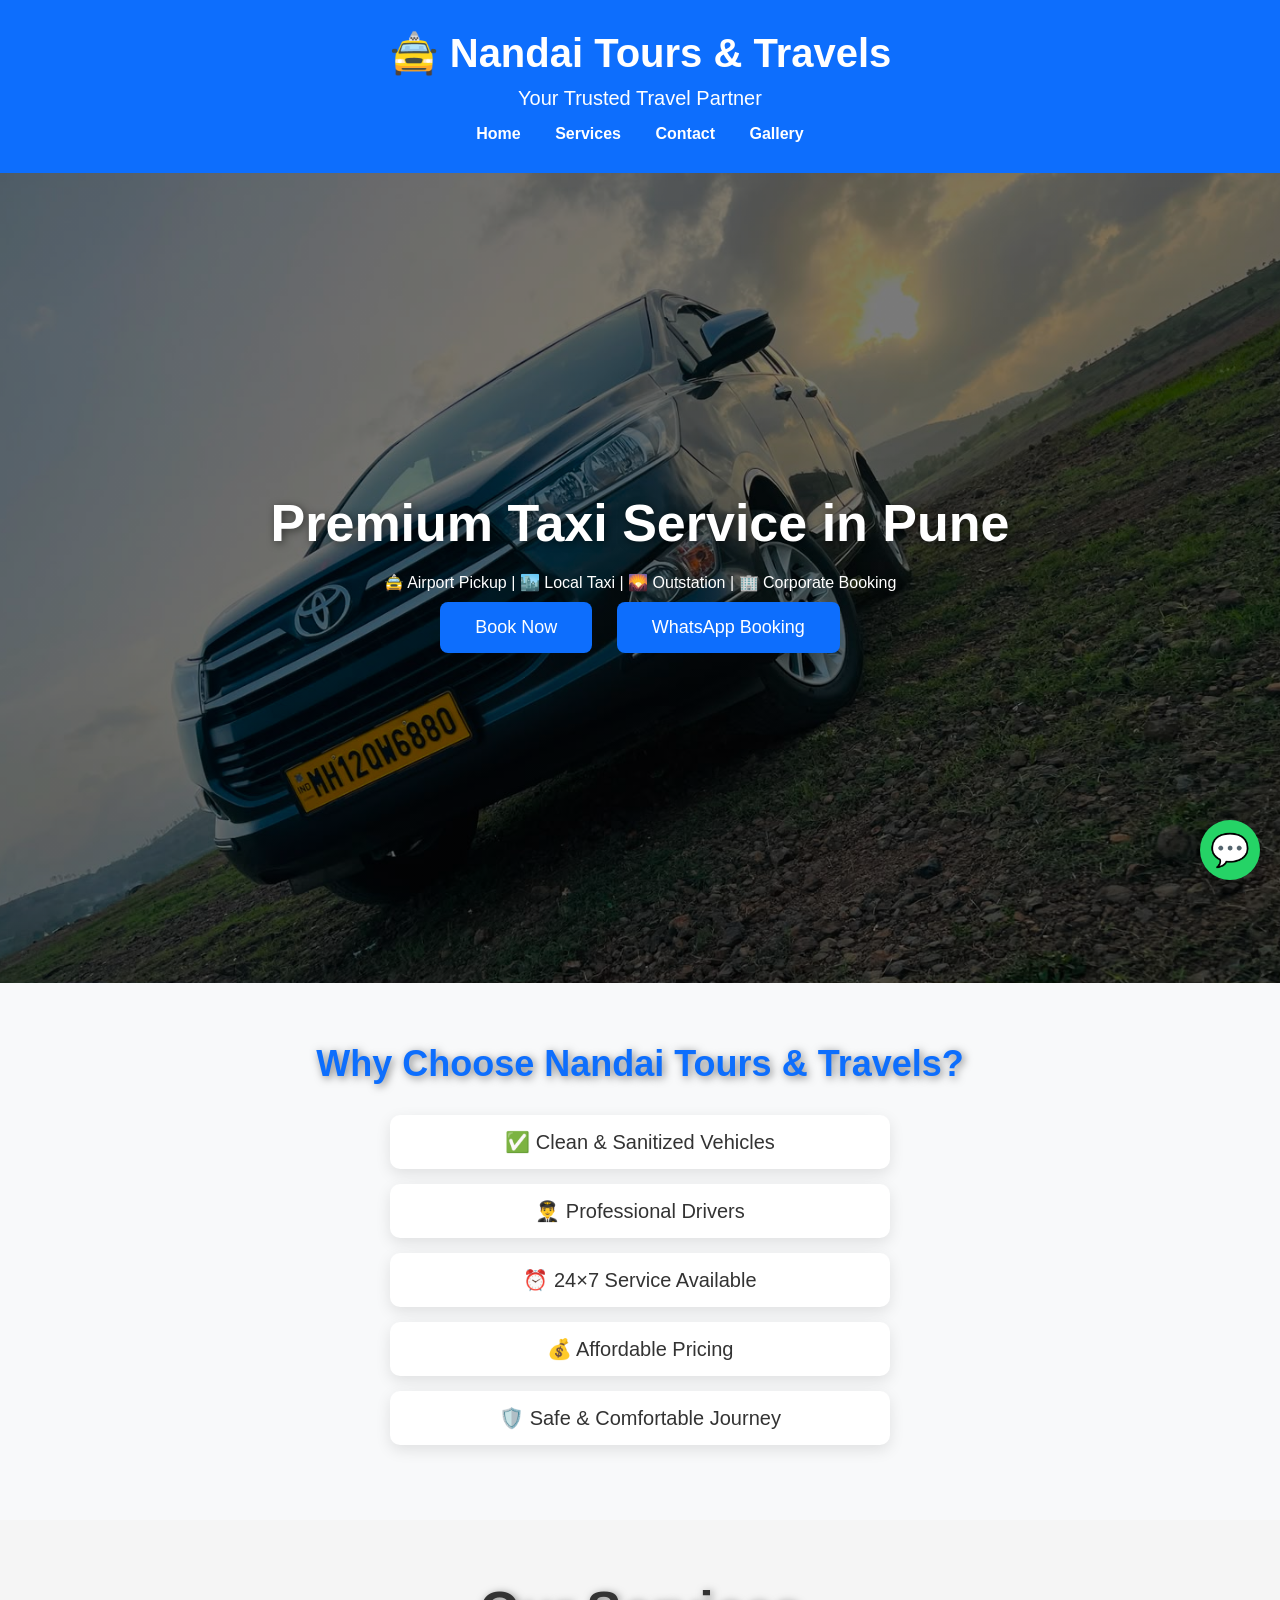
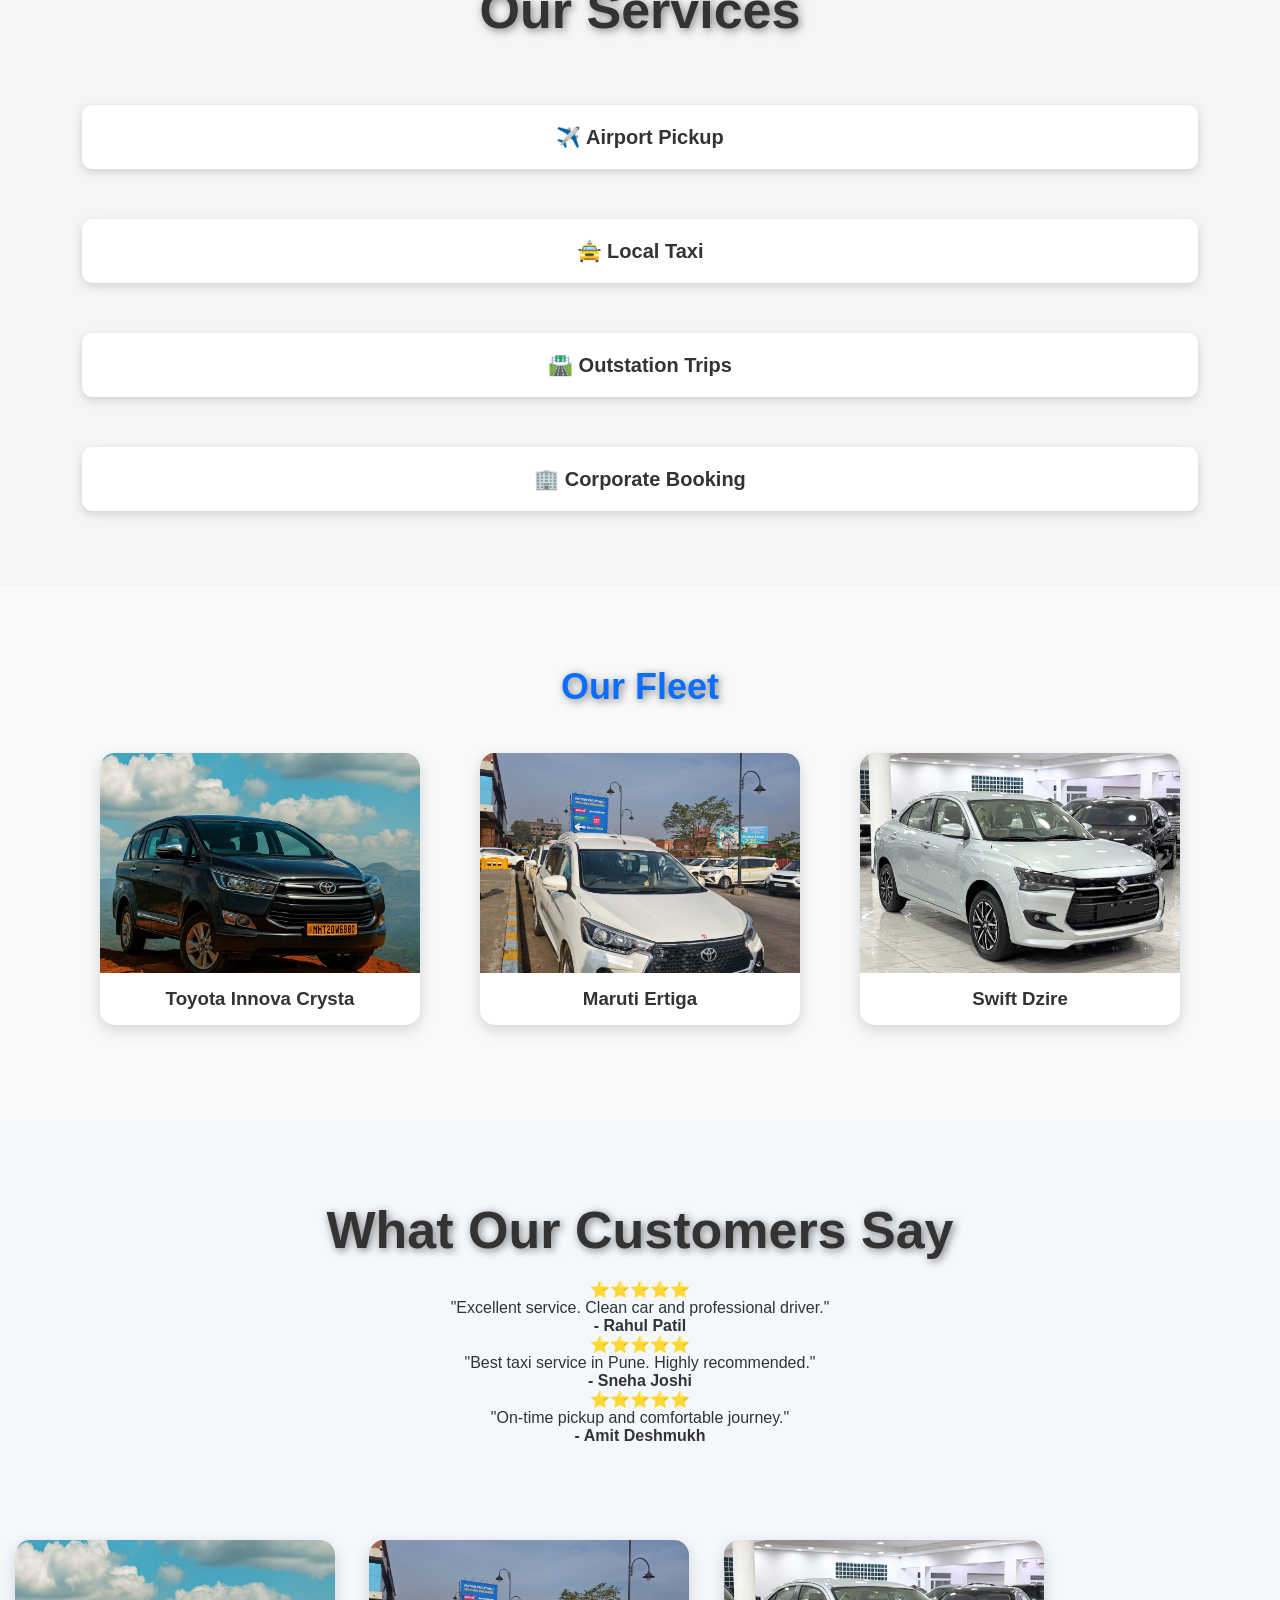
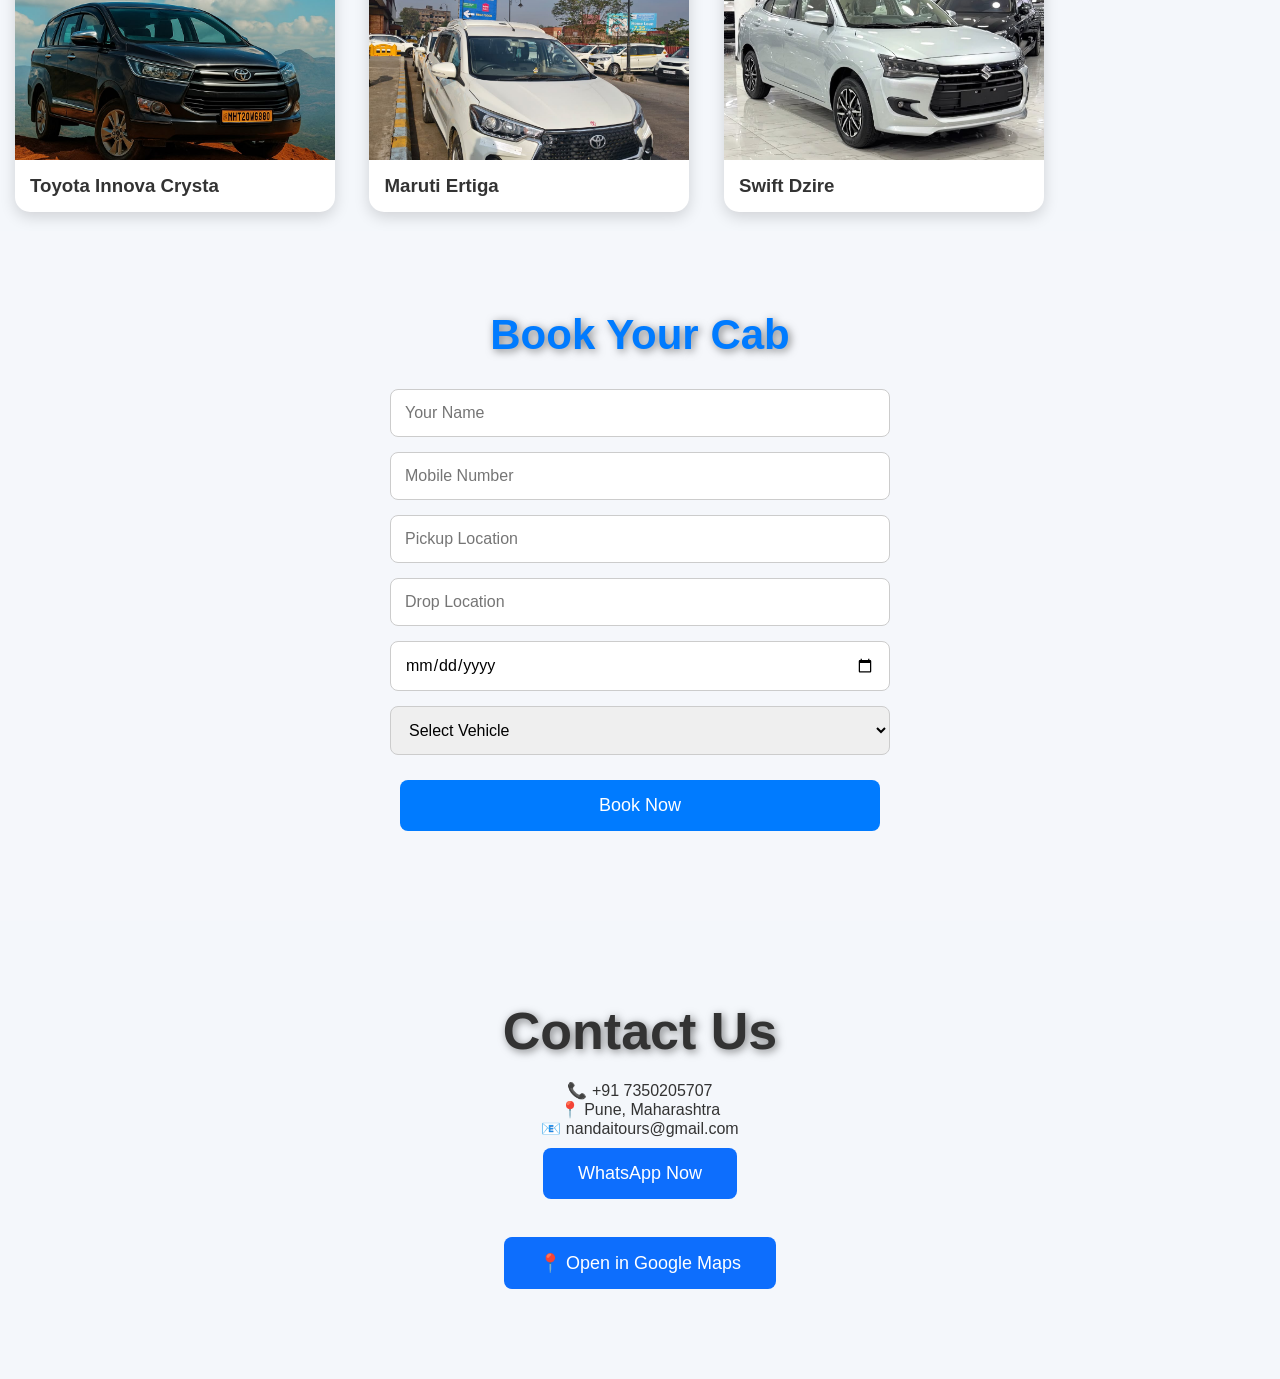
==== index.html @ 289b00e1 "Add files via upload" ====
<!DOCTYPE html>
<html lang="en">
<head>
<meta charset="UTF-8">
<meta name="viewport" content="width=device-width, initial-scale=1.0">

<title>Nandai Tours & Travels</title>

<link rel="stylesheet" href="style.css">
</head>

<body>

<header>
<h1>🚖 Nandai Tours & Travels</h1>
<p>Your Trusted Travel Partner</p>  
<nav>
    <a href="#">Home</a>
    <a href="#services">Services</a>
    <a href="#contact">Contact</a>
    <a href="#gallery">Gallery</a>
</nav>
</header>

<section class="hero">
<h2>Premium Taxi Service in Pune</h2>

<p>
🚖 Airport Pickup | 🏙️ Local Taxi | 🌄 Outstation | 🏢 Corporate Booking
</p>
<div class="hero-buttons">
<button onclick="bookNow()">Book Now</button>
<button onclick="window.open('https://wa.me/917350205707')">
    WhatsApp Booking
</button>
</div>
</section>
<section class="about">
    <h2>Why Choose Nandai Tours & Travels?</h2>

    <p>✅ Clean & Sanitized Vehicles</p>
    <p>👨‍✈️ Professional Drivers</p>
    <p>⏰ 24×7 Service Available</p>
    <p>💰 Affordable Pricing</p>
    <p>🛡️ Safe & Comfortable Journey</p>
</section>

<section id="services"class="services">
    <h2>Our Services</h2>
  
    <div class="card">✈️ Airport Pickup</div>
    <div class="card">🚖 Local Taxi</div>
    <div class="card">🛣️ Outstation Trips</div>
    <div class="card">🏢 Corporate Booking</div>
</section>
   
<section class="vehicles">
    <h2>Our Fleet</h2>
    <div class="vehicle-container">
    <div class="vehicle-card">
        <img src="crysta.jpg" alt="Toyota Innova Crysta">
        <h3>Toyota Innova Crysta</h3>
    </div>

    <div class="vehicle-card">
        <img src="ertiga.jpg" alt="Maruti Ertiga">
        <h3>Maruti Ertiga</h3>
    </div>

    <div class="vehicle-card">
        <img src="dzire.jpg" alt="Swift Dzire">
        <h3>Swift Dzire</h3>
    </div>
    </div>
    </section>
<section class="testimonials">
    <h2>What Our Customers Say</h2>

    <div class="testimonial-container">

        <div class="testimonial-card">
            ⭐⭐⭐⭐⭐
            <p>"Excellent service. Clean car and professional driver."</p>
            <h4>- Rahul Patil</h4>
        </div>

        <div class="testimonial-card">
            ⭐⭐⭐⭐⭐
            <p>"Best taxi service in Pune. Highly recommended."</p>
            <h4>- Sneha Joshi</h4>
        </div>

        <div class="testimonial-card">
            ⭐⭐⭐⭐⭐
            <p>"On-time pickup and comfortable journey."</p>
            <h4>- Amit Deshmukh</h4>
        </div>

    </div>
</section>
    <div class="vehicle-card">
        <img src="crysta.jpg" alt="Toyota Innova Crysta">
        <h3>Toyota Innova Crysta</h3>
    </div>

    <div class="vehicle-card">
        <img src="ertiga.jpg" alt="Maruti Ertiga">
        <h3>Maruti Ertiga</h3>
    </div>

    <div class="vehicle-card">
        <img src="dzire.jpg" alt="Swift Dzire">
        <h3>Swift Dzire</h3>
    </div>
</section>
 
</section>
<section class="booking">
    <h2>Book Your Cab</h2>

    <form id="bookingForm">
        <input type="text" id="name" placeholder="Your Name" required>

        <input type="tel" id="mobile" placeholder="Mobile Number" required>

        <input type="text" id="pickup" placeholder="Pickup Location" required>

        <input type="text" id="drop" placeholder="Drop Location" required>

        <input type="date" id="date" required>

        <select id="vehicle" required>
            <option>Select Vehicle</option>
            <option>Innova Crysta</option>
            <option>Maruti Ertiga</option>
            <option>Swift Dzire</option>
        </select>

        <button type="button"onclick="sendBooking()">Book Now</button>
    </form>
</section>
<section id="contact" class="contact">
 
<h2>Contact Us</h2>

<p>📞 +91 7350205707</p>
<p>📍 Pune, Maharashtra</p>
<p>📧 nandaitours@gmail.com</p>

<button onclick="window.open('https://wa.me/917350205707')">
    WhatsApp Now
</button>
<br><br>

<button onclick="window.open('https://www.google.com/maps/search/?api=1&query=Flat+No+605+Sadguru+Krupa+Society+Jadhav+Nagar+Katraj+Pune+411046')">
    📍 Open in Google Maps
</button>
</section>
<script src="script.js"></script>
<a href="https://wa.me/917350205707" class="whatsapp-float" target="_blank">
    💬
</a>
<script src="script.js"></script>
</body>
</html>
---- style.css ----
*{
    margin:0;
    padding:0;
    box-sizing:border-box;
    font-family:Arial, sans-serif;
}

body{
    background:#f4f7fb;
    color:#333;
}

header{
    background:#0d6efd;
    color:white;
    text-align:center;
    padding:30px;
    position: sticky;
    top: 0;
    z-index: 1000;
}

header h1{
    font-size:40px;
}

header p{
    margin-top:10px;
    font-size:20px;
}

section{
    text-align:center;
    padding:80px 20px;
}
.hero{
    background: linear-gradient(rgba(0,0,0,0.5), rgba(0,0,0,0.5)), url("hero.jpg");
    background-size: cover;
    background-position: center;
    color: white;
    padding: 140px 20px;
    min-height: 90vh;
    display: flex;
    flex-direction: column;
    justify-content: center;
}
section h2{
    font-size:52px;
    font-weight:700;
    margin-bottom:20px;
    text-shadow:2px 2px 8px rgba(0,0,0,.5);
}
}

section p{
font-size:24px;
line-height:1.8;
text-shadow:1px 1px 6px rgba(0,0,0,.5);
}

button{
    background:#0d6efd;
    color:white;
    border:none;
    padding:15px 35px;
    border-radius:8px;
    font-size:18px;
    cursor:pointer;

    transition: 0.3s;
    margin: 10px;
    display: inline-block;
    width: auto;
}

button:hover{
    background:#084db5;
    transform: translateY(-3px);
    box-shadow: 0 8px 20px rgba(0,0,0,0.3);
}
.services {
    background: #f5f5f5;
    padding: 60px 20px;
}

.services h2 {
    margin-bottom: 30px;
}

.card {
    background: white;
    width: 250px;
    margin: 15px auto;
    padding: 20px;
    border-radius: 10px;
    box-shadow: 0 3px 10px rgba(0,0,0,0.15);
    font-size: 20px;
    font-weight: bold;
    transition: 0.3s;
}

.card:hover {
    transform: scale(1.05);
}.services{
    display: flex;
    flex-wrap: wrap;
    justify-content: center;
    gap: 20px;
}

.card{
    width: 220px;
}
nav{
    margin-top:15px;
}

nav a{
    color:white;
    text-decoration:none;
    margin:0 15px;
    font-weight:bold;
    transition:0.3s;
}

nav a:hover{
    color:yellow;
}
.about{
    background:#f8f9fa;
    padding:60px 20px;
    text-align:center;
}

.about h2{
    font-size:36px;
    color:#0d6efd;
    margin-bottom:30px;
}

.about p{
    background:white;
    max-width:500px;
    margin:15px auto;
    padding:15px;
    border-radius:10px;
    box-shadow:0 5px 15px rgba(0,0,0,0.1);
    font-size:20px;
    transition:0.3s;
}

.about p:hover{
    transform:translateY(-5px);
    background:#0d6efd;
    color:white;
}
.vehicles{
    background:#f8f9fa;
    padding:60px 20px;
    text-align:center;
}

.vehicles h2{
    color:#0d6efd;
    font-size:36px;
    margin-bottom:30px;
}

.vehicles .card{
    background:white;
    max-width:350px;
    margin:15px auto;
    padding:18px;
    border-radius:12px;
    box-shadow:0 5px 15px rgba(0,0,0,.1);
    font-size:20px;
    transition:.3s;
}

.vehicles .card:hover{
    transform:translateY(-5px);
}
.vehicles{
    padding:60px 20px;
    background:#f8f9fa;
    text-align:center;
}

.vehicle-card{
    display:inline-block;
    width:300px;
    margin:15px;
    background:#fff;
    border-radius:12px;
    overflow:hidden;
    box-shadow:0 5px 15px rgba(0,0,0,.15);
}

.vehicle-card img{
    width:100%;
    height:200px;
    object-fit:cover;
}

.vehicle-card h3{
    padding:15px;
}
.gallery{
    padding:60px 20px;
    background:#f8f9fa;
    text-align:center;
}

.gallery h2{
    color:#0d6efd;
    font-size:36px;
    margin-bottom:30px;
}

.gallery-grid{
    display:flex;
    justify-content:center;
    gap:25px;
    flex-wrap:wrap;
}

.gallery-card{
    width:320px;
    background:#fff;
    border-radius:12px;
    overflow:hidden;
    box-shadow:0 5px 15px rgba(0,0,0,.15);
    transition:.3s;
}

.gallery-card:hover{
    transform:translateY(-5px);
}

.gallery-card img{
    width:100%;
    height:220px;
    object-fit:cover;
}

.gallery-card h3{
    padding:15px;
    font-size:22px;
}
@media (max-width:768px){
.hero{
    padding:80px 15px;
}

.hero h2{
    font-size:30px;
    line-height:40px;
}

.hero p{
    font-size:18px;
    line-height:30px;
}
header h1{
    font-size:28px;
}

nav a{
    display:block;
    margin:10px 0;
}

.hero h2{
    font-size:60px;
}

.hero button{
    display:block;
    width:220px;
    margin:10px auto;

    background:#007bff;
    color:white;
    border:none;
    padding:15px 35px;
    border-radius:10px;
    font-size:18px;
    cursor:pointer;
    transition:0.3s;
}

.hero button:hover{
    background:#0056d2;
    transform:translateY(-3px);
}
}

.services{
    display:flex;
    flex-direction:column;
    align-items:center;
}

.card,
.vehicle-card,
.gallery-card{
    width:90%;
    margin:15px auto;
}

.vehicle-card img,
.gallery-card img{
    width:100%;
    height:250px;
    object-fit: cover;
    background: #fff;
}
.vehicle-card{
    max-width:400px;
    margin:20px auto;
    background:#fff;
    border-radius:10px;
    overflow:hidden;
    box-shadow:0 5px 15px rgba(0,0,0,0.15);
}
.gallery-card{
    max-width:400px;
    margin:20px auto;
    background:#fff;
    border-radius:10px;
    overflow:hidden;
    box-shadow:0 5px 15px rgba(0,0,0,0.15);
}

.gallery-grid{
    display:flex;
    justify-content:center;
    gap:25px;
    flex-wrap:wrap;
}

























.vehicles{
    padding:70px 20px;
    background:#f8f9fa;
    text-align:center;
}

.vehicle-card{
    width:320px;
    display:inline-block;
    margin:15px;
    background:#fff;
    border-radius:15px;
    overflow:hidden;
    box-shadow:0 10px 20px rgba(0,0,0,.15);
    transition:.3s;
}

.vehicle-card:hover{
    transform:translateY(-8px);
}

.vehicle-card img{
    width:100%;
    height:220px;
    object-fit:cover;
}

.vehicle-card h3{
    padding:15px;
}
<section class="testimonials">
    <h2>What Our Customers Say</h2>

    <div class="testimonial-container">

        <div class="testimonial-card">
            ⭐⭐⭐⭐⭐
            <p>"Excellent service. Clean car and professional driver."</p>
            <h4>- Rahul Patil</h4>
        </div>

        <div class="testimonial-card">
            ⭐⭐⭐⭐⭐
            <p>"Best taxi service in Pune. Highly recommended."</p>
            <h4>- Sneha Joshi</h4>
        </div>

        <div class="testimonial-card">
            ⭐⭐⭐⭐⭐
            <p>"On-time pickup and comfortable journey."</p>
            <h4>- Amit Deshmukh</h4>
        </div>

    </div>
</section>
.vehicles h2{
    text-align: center;
    font-size: 42px;
    color: #007bff;
    margin-bottom: 40px;
}
.vehicles{
    text-align: center:
}
.vehicles{
    padding: 80px 20px;
    text-align: center;
}

.vehicle-container{
    display: flex;
    justify-content: center;
    gap: 30px;
    flex-wrap: wrap;
}

.vehicle-card{
    width: 320px;
    background: #fff;
    border-radius: 15px;
    overflow: hidden;
    box-shadow: 0 5px 15px rgba(0,0,0,0.15);
}

.vehicle-card img{
    width: 100%;
    height: 220px;
    object-fit: cover;
    display: block;
}
.whatsapp-float{
    position: fixed;
    bottom: 20px;
    right: 20px;
    width: 60px;
    height: 60px;
    background: #25D366;
    color: white;
    border-radius: 50%;
    display: flex;
    justify-content: center;
    align-items: center;
    font-size: 32px;
    text-decoration: none;
    box-shadow: 0 5px 15px rgba(0,0,0,0.3);
    z-index: 999;
    transition: 0.3s;
}

.whatsapp-float:hover{
    transform: scale(1.1);
}
 .booking{
    padding:80px 20px;
    background:#f5f7fb;
    text-align:center;
}

.booking h2{
    font-size:42px;
    margin-bottom:30px;
    color:#007bff;
}

#bookingForm{
    max-width:500px;
    margin:auto;
    display:flex;
    flex-direction:column;
    gap:15px;
}

#bookingForm input,
#bookingForm select{
    padding:14px;
    border:1px solid #ccc;
    border-radius:8px;
    font-size:16px;
}

#bookingForm button{
    padding:15px;
    background:#007bff;
    color:#fff;
    border:none;
    border-radius:8px;
    font-size:18px;
    cursor:pointer;
}

#bookingForm button:hover{
    background:#0056b3;
}
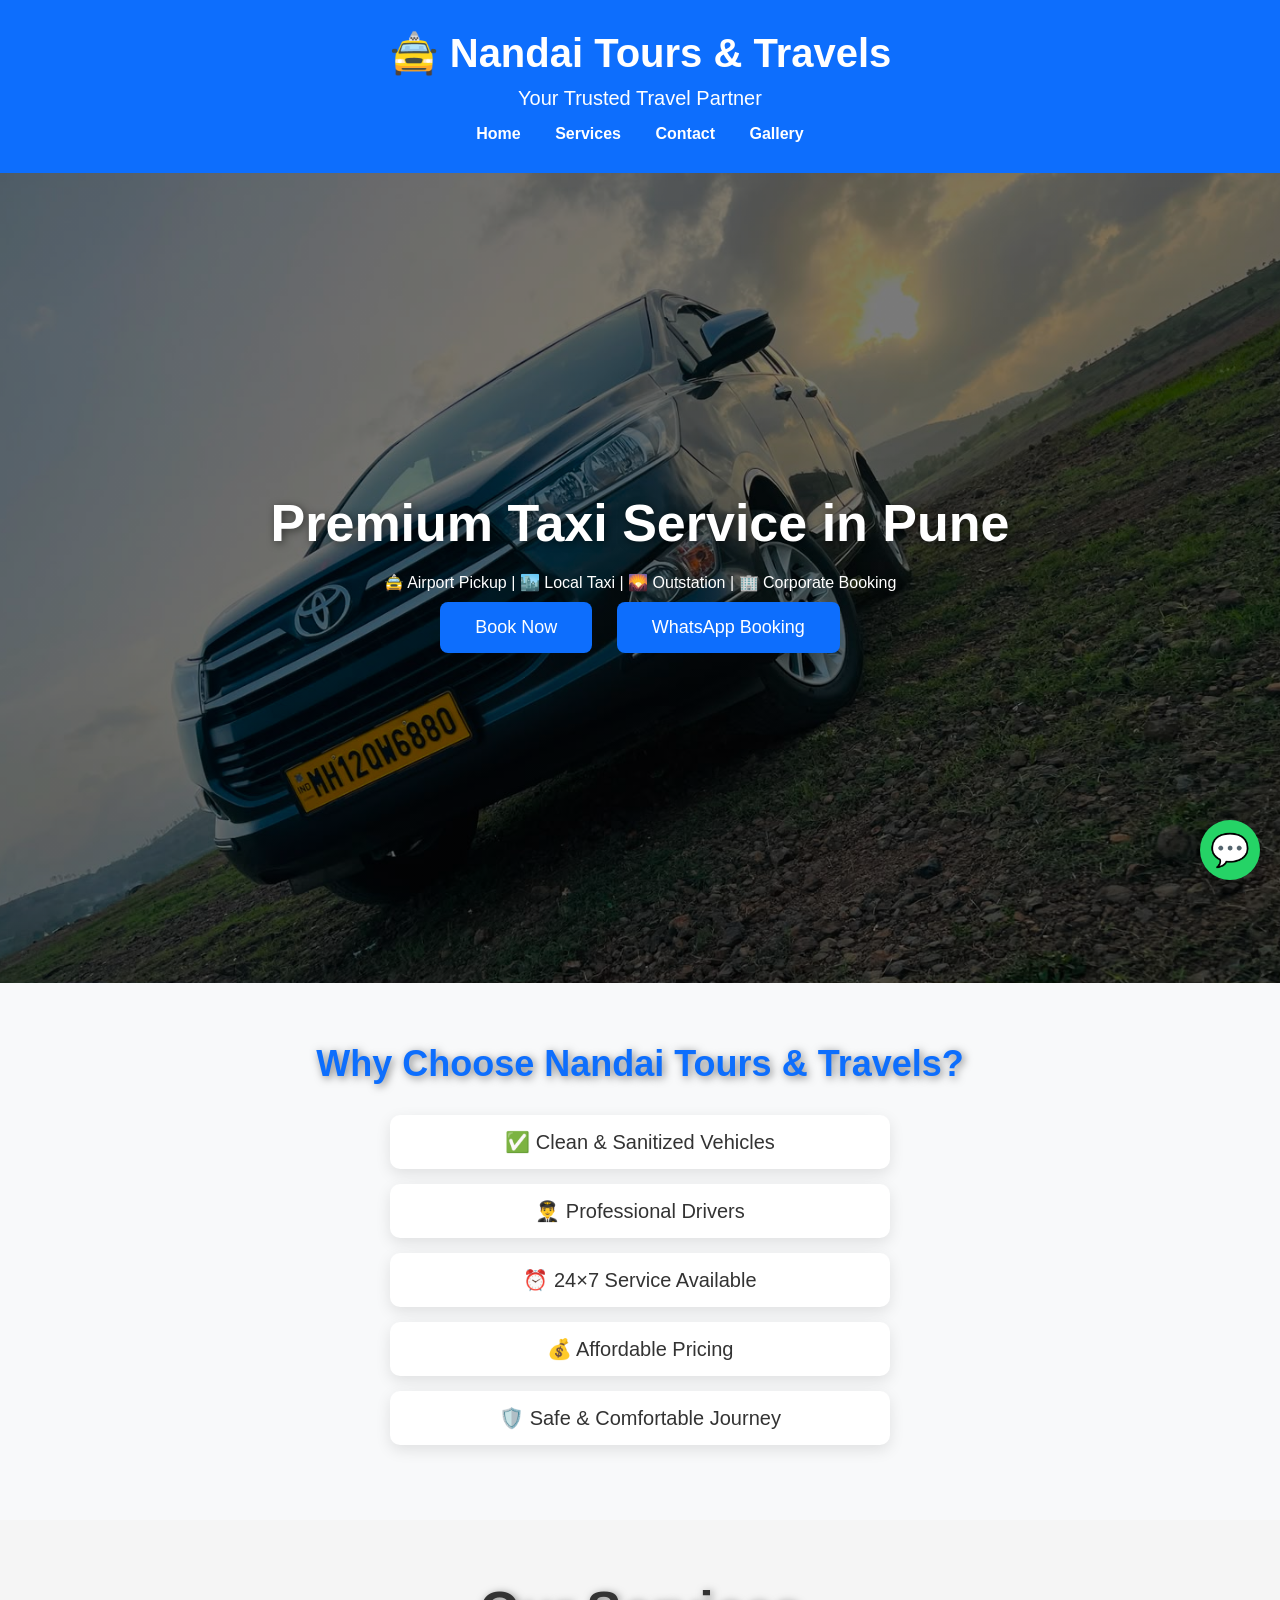
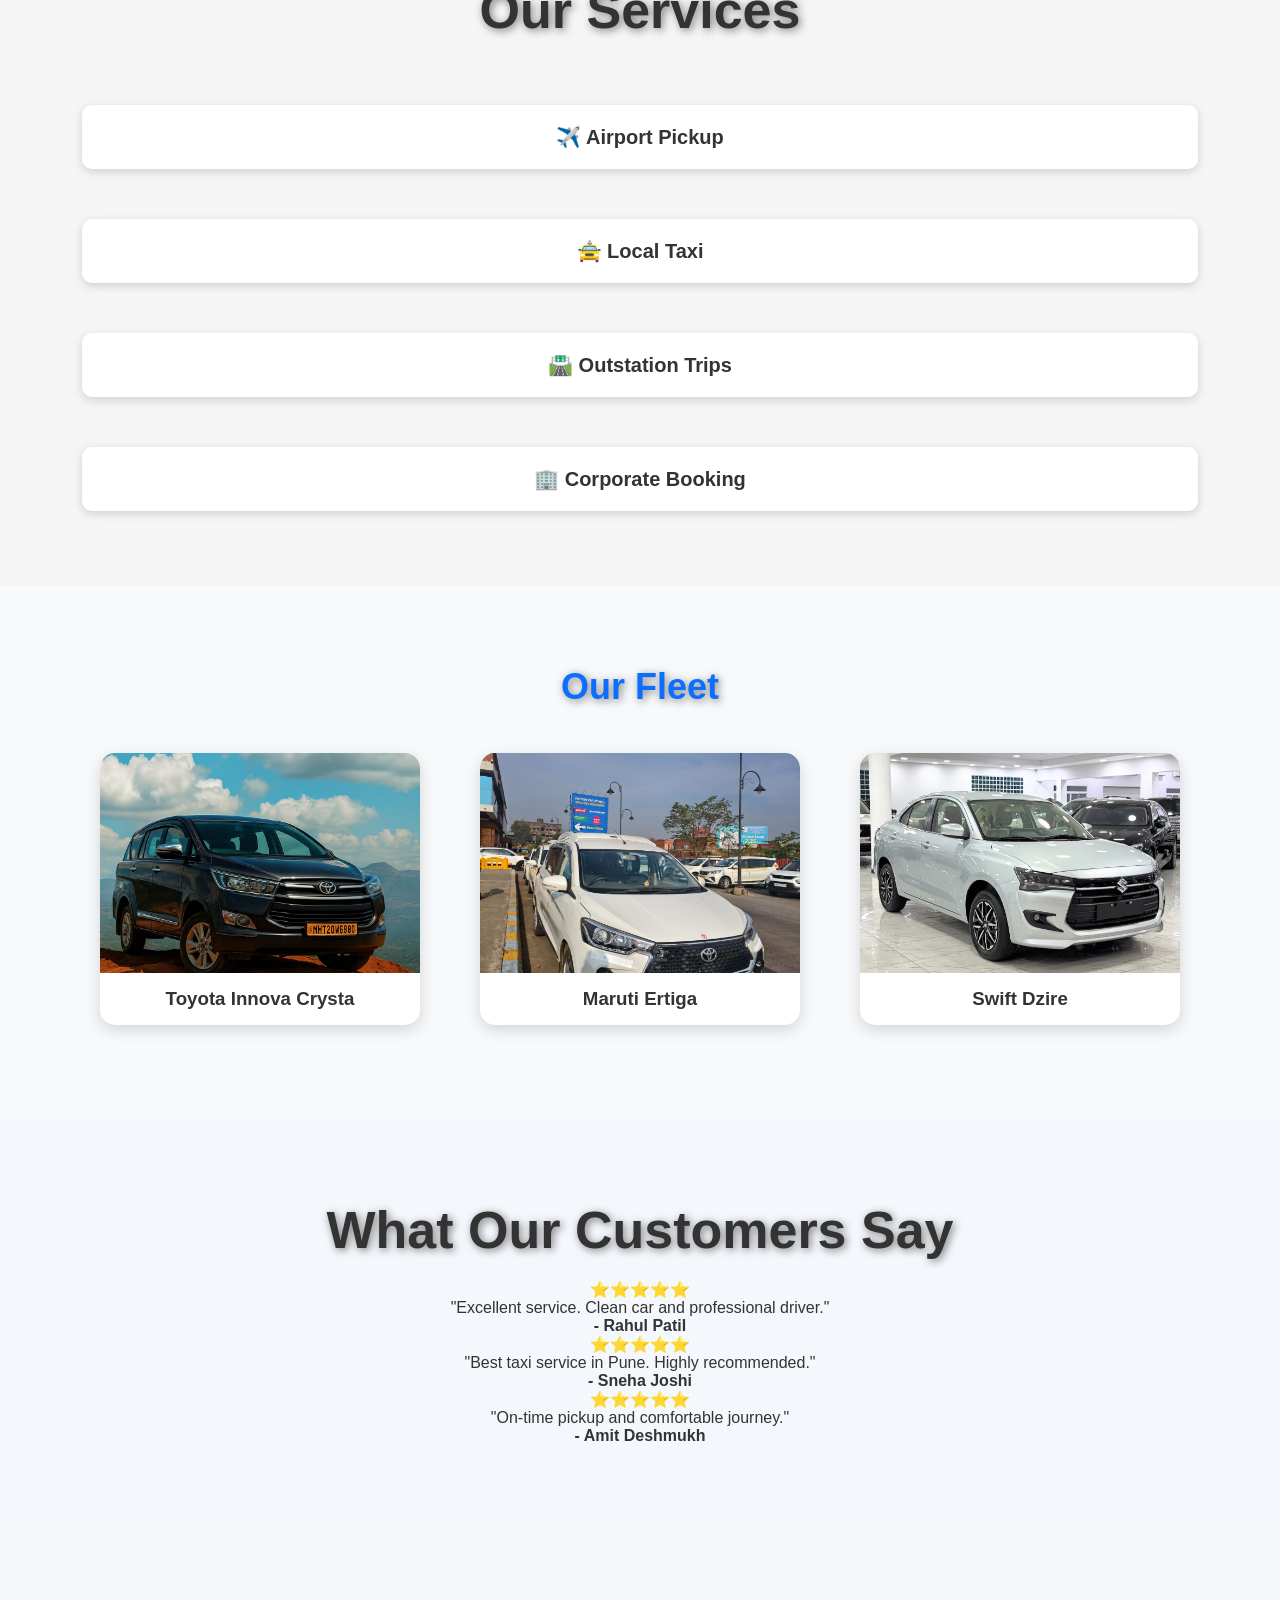
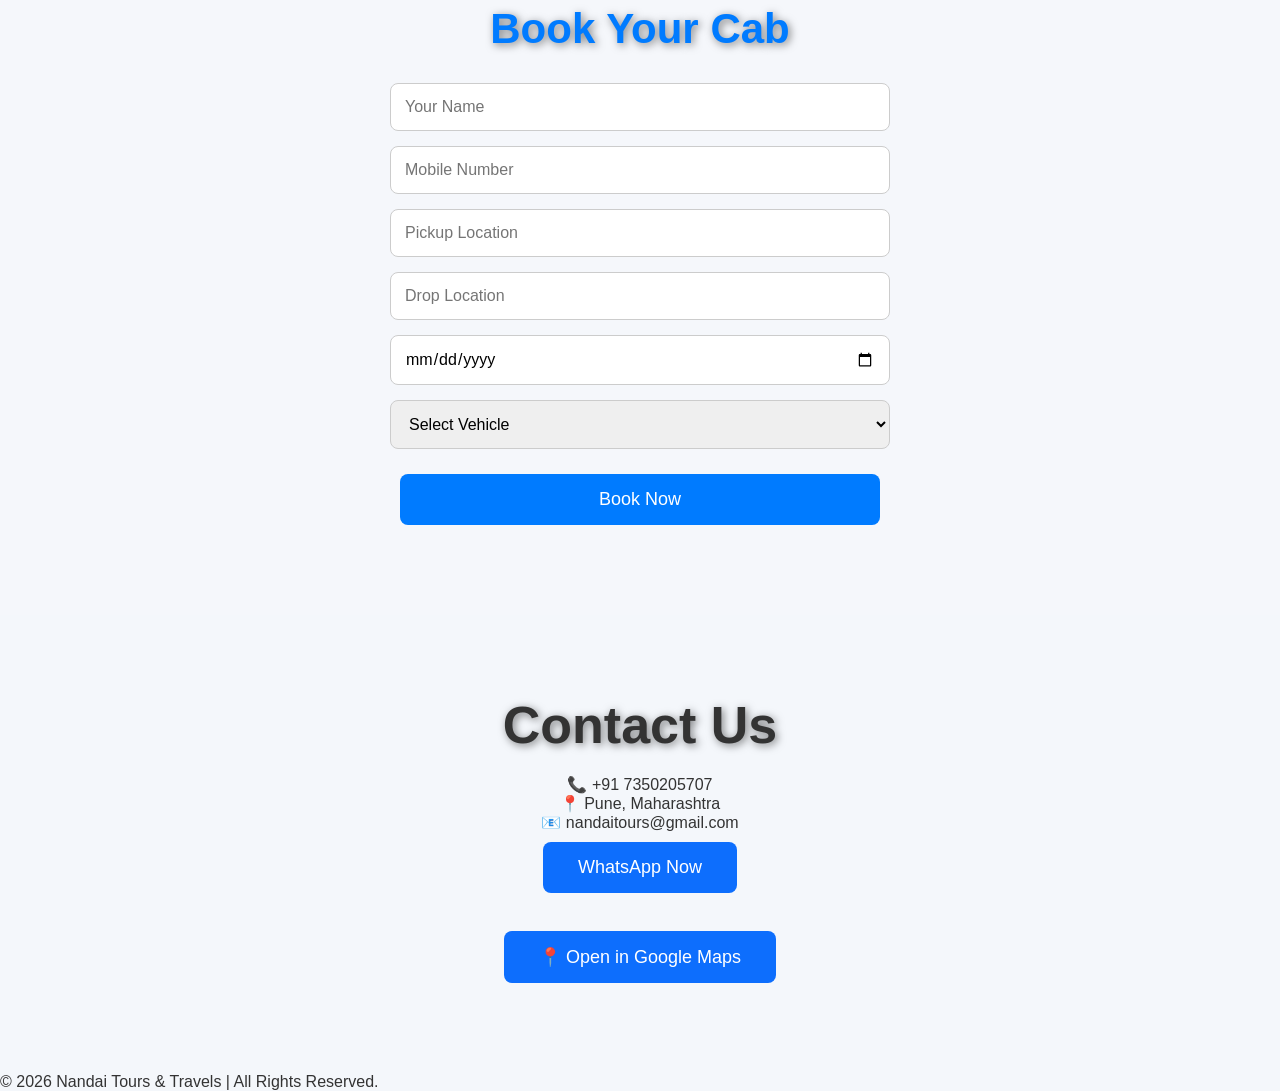
==== commit e8979394: "Website Update" ====
--- a/index.html
+++ b/index.html
@@ -1,165 +1,165 @@
-<!DOCTYPE html>
-<html lang="en">
-<head>
-<meta charset="UTF-8">
-<meta name="viewport" content="width=device-width, initial-scale=1.0">
-
-<title>Nandai Tours & Travels</title>
-
-<link rel="stylesheet" href="style.css">
-</head>
-
-<body>
-
-<header>
-<h1>🚖 Nandai Tours & Travels</h1>
-<p>Your Trusted Travel Partner</p>  
-<nav>
-    <a href="#">Home</a>
-    <a href="#services">Services</a>
-    <a href="#contact">Contact</a>
-    <a href="#gallery">Gallery</a>
-</nav>
-</header>
-
-<section class="hero">
-<h2>Premium Taxi Service in Pune</h2>
-
-<p>
-🚖 Airport Pickup | 🏙️ Local Taxi | 🌄 Outstation | 🏢 Corporate Booking
-</p>
-<div class="hero-buttons">
-<button onclick="bookNow()">Book Now</button>
-<button onclick="window.open('https://wa.me/917350205707')">
-    WhatsApp Booking
-</button>
-</div>
-</section>
-<section class="about">
-    <h2>Why Choose Nandai Tours & Travels?</h2>
-
-    <p>✅ Clean & Sanitized Vehicles</p>
-    <p>👨‍✈️ Professional Drivers</p>
-    <p>⏰ 24×7 Service Available</p>
-    <p>💰 Affordable Pricing</p>
-    <p>🛡️ Safe & Comfortable Journey</p>
-</section>
-
-<section id="services"class="services">
-    <h2>Our Services</h2>
-  
-    <div class="card">✈️ Airport Pickup</div>
-    <div class="card">🚖 Local Taxi</div>
-    <div class="card">🛣️ Outstation Trips</div>
-    <div class="card">🏢 Corporate Booking</div>
-</section>
-   
-<section class="vehicles">
-    <h2>Our Fleet</h2>
-    <div class="vehicle-container">
-    <div class="vehicle-card">
-        <img src="crysta.jpg" alt="Toyota Innova Crysta">
-        <h3>Toyota Innova Crysta</h3>
-    </div>
-
-    <div class="vehicle-card">
-        <img src="ertiga.jpg" alt="Maruti Ertiga">
-        <h3>Maruti Ertiga</h3>
-    </div>
-
-    <div class="vehicle-card">
-        <img src="dzire.jpg" alt="Swift Dzire">
-        <h3>Swift Dzire</h3>
-    </div>
-    </div>
-    </section>
-<section class="testimonials">
-    <h2>What Our Customers Say</h2>
-
-    <div class="testimonial-container">
-
-        <div class="testimonial-card">
-            ⭐⭐⭐⭐⭐
-            <p>"Excellent service. Clean car and professional driver."</p>
-            <h4>- Rahul Patil</h4>
-        </div>
-
-        <div class="testimonial-card">
-            ⭐⭐⭐⭐⭐
-            <p>"Best taxi service in Pune. Highly recommended."</p>
-            <h4>- Sneha Joshi</h4>
-        </div>
-
-        <div class="testimonial-card">
-            ⭐⭐⭐⭐⭐
-            <p>"On-time pickup and comfortable journey."</p>
-            <h4>- Amit Deshmukh</h4>
-        </div>
-
-    </div>
-</section>
-    <div class="vehicle-card">
-        <img src="crysta.jpg" alt="Toyota Innova Crysta">
-        <h3>Toyota Innova Crysta</h3>
-    </div>
-
-    <div class="vehicle-card">
-        <img src="ertiga.jpg" alt="Maruti Ertiga">
-        <h3>Maruti Ertiga</h3>
-    </div>
-
-    <div class="vehicle-card">
-        <img src="dzire.jpg" alt="Swift Dzire">
-        <h3>Swift Dzire</h3>
-    </div>
-</section>
- 
-</section>
-<section class="booking">
-    <h2>Book Your Cab</h2>
-
-    <form id="bookingForm">
-        <input type="text" id="name" placeholder="Your Name" required>
-
-        <input type="tel" id="mobile" placeholder="Mobile Number" required>
-
-        <input type="text" id="pickup" placeholder="Pickup Location" required>
-
-        <input type="text" id="drop" placeholder="Drop Location" required>
-
-        <input type="date" id="date" required>
-
-        <select id="vehicle" required>
-            <option>Select Vehicle</option>
-            <option>Innova Crysta</option>
-            <option>Maruti Ertiga</option>
-            <option>Swift Dzire</option>
-        </select>
-
-        <button type="button"onclick="sendBooking()">Book Now</button>
-    </form>
-</section>
-<section id="contact" class="contact">
- 
-<h2>Contact Us</h2>
-
-<p>📞 +91 7350205707</p>
-<p>📍 Pune, Maharashtra</p>
-<p>📧 nandaitours@gmail.com</p>
-
-<button onclick="window.open('https://wa.me/917350205707')">
-    WhatsApp Now
-</button>
-<br><br>
-
-<button onclick="window.open('https://www.google.com/maps/search/?api=1&query=Flat+No+605+Sadguru+Krupa+Society+Jadhav+Nagar+Katraj+Pune+411046')">
-    📍 Open in Google Maps
-</button>
-</section>
-<script src="script.js"></script>
-<a href="https://wa.me/917350205707" class="whatsapp-float" target="_blank">
-    💬
-</a>
-<script src="script.js"></script>
-</body>
+<!DOCTYPE html>
+<html lang="en">
+<head>
+<meta charset="UTF-8">
+<meta name="viewport" content="width=device-width, initial-scale=1.0">
+
+<title>Nandai Tours & Travels | Cab Service in Pune | Airport Pickup & Outstation Taxi</title>
+<meta name="description" content="Nandai Tours & Travels provides reliable cab services in Pune including Airport Pickup, Local Taxi, Outstation Trips and Corporate Travel. Available 24x7.">
+
+<meta name="keywords" content="Pune Cab Service, Pune Taxi, Airport Pickup Pune, Outstation Taxi Pune, Nandai Tours and Travels, Innova Crysta on Rent Pune, Ertiga Taxi Pune">
+
+<meta name="author" content="Nandai Tours & Travels">
+
+<meta name="robots" content="index, follow">
+
+<meta property="og:title" content="Nandai Tours & Travels">
+
+<meta property="og:description" content="Reliable Cab Service in Pune | Airport Pickup | Local | Outstation | Corporate Booking">
+
+<meta property="og:type" content="website">
+<link rel="canonical" href="https://nandaitours.in/">
+<link rel="stylesheet" href="style.css">
+</head>
+
+<body>
+
+<header>
+<h1>🚖 Nandai Tours & Travels</h1>
+<p>Your Trusted Travel Partner</p>  
+<nav>
+    <a href="#">Home</a>
+    <a href="#services">Services</a>
+    <a href="#contact">Contact</a>
+    <a href="#gallery">Gallery</a>
+</nav>
+</header>
+
+<section class="hero">
+<h2>Premium Taxi Service in Pune</h2>
+
+<p>
+🚖 Airport Pickup | 🏙️ Local Taxi | 🌄 Outstation | 🏢 Corporate Booking
+</p>
+<div class="hero-buttons">
+<button onclick="bookNow()">Book Now</button>
+<button onclick="window.open('https://wa.me/917350205707')">
+    WhatsApp Booking
+</button>
+</div>
+</section>
+<section class="about">
+    <h2>Why Choose Nandai Tours & Travels?</h2>
+
+    <p>✅ Clean & Sanitized Vehicles</p>
+    <p>👨‍✈️ Professional Drivers</p>
+    <p>⏰ 24×7 Service Available</p>
+    <p>💰 Affordable Pricing</p>
+    <p>🛡️ Safe & Comfortable Journey</p>
+</section>
+
+<section id="services"class="services">
+    <h2>Our Services</h2>
+  
+    <div class="card">✈️ Airport Pickup</div>
+    <div class="card">🚖 Local Taxi</div>
+    <div class="card">🛣️ Outstation Trips</div>
+    <div class="card">🏢 Corporate Booking</div>
+</section>
+   
+<section class="vehicles">
+    <h2>Our Fleet</h2>
+    <div class="vehicle-container">
+    <div class="vehicle-card">
+        <img src="crysta.jpg" alt="Toyota Innova Crysta">
+        <h3>Toyota Innova Crysta</h3>
+    </div>
+
+    <div class="vehicle-card">
+        <img src="ertiga.jpg" alt="Maruti Ertiga">
+        <h3>Maruti Ertiga</h3>
+    </div>
+
+    <div class="vehicle-card">
+        <img src="dzire.jpg" alt="Swift Dzire">
+        <h3>Swift Dzire</h3>
+    </div>
+    </div>
+    </section>
+<section class="testimonials">
+    <h2>What Our Customers Say</h2>
+
+    <div class="testimonial-container">
+
+        <div class="testimonial-card">
+            ⭐⭐⭐⭐⭐
+            <p>"Excellent service. Clean car and professional driver."</p>
+            <h4>- Rahul Patil</h4>
+        </div>
+
+        <div class="testimonial-card">
+            ⭐⭐⭐⭐⭐
+            <p>"Best taxi service in Pune. Highly recommended."</p>
+            <h4>- Sneha Joshi</h4>
+        </div>
+
+        <div class="testimonial-card">
+            ⭐⭐⭐⭐⭐
+            <p>"On-time pickup and comfortable journey."</p>
+            <h4>- Amit Deshmukh</h4>
+        </div>
+
+    </div>
+</section>
+<section class="booking">
+    <h2>Book Your Cab</h2>
+
+    <form id="bookingForm">
+        <input type="text" id="name" placeholder="Your Name" required>
+
+        <input type="tel" id="mobile" placeholder="Mobile Number" required>
+
+        <input type="text" id="pickup" placeholder="Pickup Location" required>
+
+        <input type="text" id="drop" placeholder="Drop Location" required>
+
+        <input type="date" id="date" required>
+
+        <select id="vehicle" required>
+            <option>Select Vehicle</option>
+            <option>Innova Crysta</option>
+            <option>Maruti Ertiga</option>
+            <option>Swift Dzire</option>
+        </select>
+
+        <button type="button"onclick="sendBooking()">Book Now</button>
+    </form>
+</section>
+<section id="contact" class="contact">
+ 
+<h2>Contact Us</h2>
+
+<p>📞 +91 7350205707</p>
+<p>📍 Pune, Maharashtra</p>
+<p>📧 nandaitours@gmail.com</p>
+
+<button onclick="window.open('https://wa.me/917350205707')">
+    WhatsApp Now
+</button>
+<br><br>
+
+<button onclick="window.open('https://www.google.com/maps/search/?api=1&query=Flat+No+605+Sadguru+Krupa+Society+Jadhav+Nagar+Katraj+Pune+411046')">
+    📍 Open in Google Maps
+</button>
+</section>
+<script src="script.js"></script>
+<a href="https://wa.me/917350205707" class="whatsapp-float" target="_blank">
+    💬
+</a>
+
+<footer class="footer">
+    <p>© 2026 Nandai Tours & Travels | All Rights Reserved.</p>
+</footer>
+
+</body>
 </html>
--- a/style.css
+++ b/style.css
@@ -1,518 +1,518 @@
-*{
-    margin:0;
-    padding:0;
-    box-sizing:border-box;
-    font-family:Arial, sans-serif;
-}
-
-body{
-    background:#f4f7fb;
-    color:#333;
-}
-
-header{
-    background:#0d6efd;
-    color:white;
-    text-align:center;
-    padding:30px;
-    position: sticky;
-    top: 0;
-    z-index: 1000;
-}
-
-header h1{
-    font-size:40px;
-}
-
-header p{
-    margin-top:10px;
-    font-size:20px;
-}
-
-section{
-    text-align:center;
-    padding:80px 20px;
-}
-.hero{
-    background: linear-gradient(rgba(0,0,0,0.5), rgba(0,0,0,0.5)), url("hero.jpg");
-    background-size: cover;
-    background-position: center;
-    color: white;
-    padding: 140px 20px;
-    min-height: 90vh;
-    display: flex;
-    flex-direction: column;
-    justify-content: center;
-}
-section h2{
-    font-size:52px;
-    font-weight:700;
-    margin-bottom:20px;
-    text-shadow:2px 2px 8px rgba(0,0,0,.5);
-}
-}
-
-section p{
-font-size:24px;
-line-height:1.8;
-text-shadow:1px 1px 6px rgba(0,0,0,.5);
-}
-
-button{
-    background:#0d6efd;
-    color:white;
-    border:none;
-    padding:15px 35px;
-    border-radius:8px;
-    font-size:18px;
-    cursor:pointer;
-
-    transition: 0.3s;
-    margin: 10px;
-    display: inline-block;
-    width: auto;
-}
-
-button:hover{
-    background:#084db5;
-    transform: translateY(-3px);
-    box-shadow: 0 8px 20px rgba(0,0,0,0.3);
-}
-.services {
-    background: #f5f5f5;
-    padding: 60px 20px;
-}
-
-.services h2 {
-    margin-bottom: 30px;
-}
-
-.card {
-    background: white;
-    width: 250px;
-    margin: 15px auto;
-    padding: 20px;
-    border-radius: 10px;
-    box-shadow: 0 3px 10px rgba(0,0,0,0.15);
-    font-size: 20px;
-    font-weight: bold;
-    transition: 0.3s;
-}
-
-.card:hover {
-    transform: scale(1.05);
-}.services{
-    display: flex;
-    flex-wrap: wrap;
-    justify-content: center;
-    gap: 20px;
-}
-
-.card{
-    width: 220px;
-}
-nav{
-    margin-top:15px;
-}
-
-nav a{
-    color:white;
-    text-decoration:none;
-    margin:0 15px;
-    font-weight:bold;
-    transition:0.3s;
-}
-
-nav a:hover{
-    color:yellow;
-}
-.about{
-    background:#f8f9fa;
-    padding:60px 20px;
-    text-align:center;
-}
-
-.about h2{
-    font-size:36px;
-    color:#0d6efd;
-    margin-bottom:30px;
-}
-
-.about p{
-    background:white;
-    max-width:500px;
-    margin:15px auto;
-    padding:15px;
-    border-radius:10px;
-    box-shadow:0 5px 15px rgba(0,0,0,0.1);
-    font-size:20px;
-    transition:0.3s;
-}
-
-.about p:hover{
-    transform:translateY(-5px);
-    background:#0d6efd;
-    color:white;
-}
-.vehicles{
-    background:#f8f9fa;
-    padding:60px 20px;
-    text-align:center;
-}
-
-.vehicles h2{
-    color:#0d6efd;
-    font-size:36px;
-    margin-bottom:30px;
-}
-
-.vehicles .card{
-    background:white;
-    max-width:350px;
-    margin:15px auto;
-    padding:18px;
-    border-radius:12px;
-    box-shadow:0 5px 15px rgba(0,0,0,.1);
-    font-size:20px;
-    transition:.3s;
-}
-
-.vehicles .card:hover{
-    transform:translateY(-5px);
-}
-.vehicles{
-    padding:60px 20px;
-    background:#f8f9fa;
-    text-align:center;
-}
-
-.vehicle-card{
-    display:inline-block;
-    width:300px;
-    margin:15px;
-    background:#fff;
-    border-radius:12px;
-    overflow:hidden;
-    box-shadow:0 5px 15px rgba(0,0,0,.15);
-}
-
-.vehicle-card img{
-    width:100%;
-    height:200px;
-    object-fit:cover;
-}
-
-.vehicle-card h3{
-    padding:15px;
-}
-.gallery{
-    padding:60px 20px;
-    background:#f8f9fa;
-    text-align:center;
-}
-
-.gallery h2{
-    color:#0d6efd;
-    font-size:36px;
-    margin-bottom:30px;
-}
-
-.gallery-grid{
-    display:flex;
-    justify-content:center;
-    gap:25px;
-    flex-wrap:wrap;
-}
-
-.gallery-card{
-    width:320px;
-    background:#fff;
-    border-radius:12px;
-    overflow:hidden;
-    box-shadow:0 5px 15px rgba(0,0,0,.15);
-    transition:.3s;
-}
-
-.gallery-card:hover{
-    transform:translateY(-5px);
-}
-
-.gallery-card img{
-    width:100%;
-    height:220px;
-    object-fit:cover;
-}
-
-.gallery-card h3{
-    padding:15px;
-    font-size:22px;
-}
-@media (max-width:768px){
-.hero{
-    padding:80px 15px;
-}
-
-.hero h2{
-    font-size:30px;
-    line-height:40px;
-}
-
-.hero p{
-    font-size:18px;
-    line-height:30px;
-}
-header h1{
-    font-size:28px;
-}
-
-nav a{
-    display:block;
-    margin:10px 0;
-}
-
-.hero h2{
-    font-size:60px;
-}
-
-.hero button{
-    display:block;
-    width:220px;
-    margin:10px auto;
-
-    background:#007bff;
-    color:white;
-    border:none;
-    padding:15px 35px;
-    border-radius:10px;
-    font-size:18px;
-    cursor:pointer;
-    transition:0.3s;
-}
-
-.hero button:hover{
-    background:#0056d2;
-    transform:translateY(-3px);
-}
-}
-
-.services{
-    display:flex;
-    flex-direction:column;
-    align-items:center;
-}
-
-.card,
-.vehicle-card,
-.gallery-card{
-    width:90%;
-    margin:15px auto;
-}
-
-.vehicle-card img,
-.gallery-card img{
-    width:100%;
-    height:250px;
-    object-fit: cover;
-    background: #fff;
-}
-.vehicle-card{
-    max-width:400px;
-    margin:20px auto;
-    background:#fff;
-    border-radius:10px;
-    overflow:hidden;
-    box-shadow:0 5px 15px rgba(0,0,0,0.15);
-}
-.gallery-card{
-    max-width:400px;
-    margin:20px auto;
-    background:#fff;
-    border-radius:10px;
-    overflow:hidden;
-    box-shadow:0 5px 15px rgba(0,0,0,0.15);
-}
-
-.gallery-grid{
-    display:flex;
-    justify-content:center;
-    gap:25px;
-    flex-wrap:wrap;
-}
-
-
-
-
-
-
-
-
-
-
-
-
-
-
-
-
-
-
-
-
-
-
-
-
-
-.vehicles{
-    padding:70px 20px;
-    background:#f8f9fa;
-    text-align:center;
-}
-
-.vehicle-card{
-    width:320px;
-    display:inline-block;
-    margin:15px;
-    background:#fff;
-    border-radius:15px;
-    overflow:hidden;
-    box-shadow:0 10px 20px rgba(0,0,0,.15);
-    transition:.3s;
-}
-
-.vehicle-card:hover{
-    transform:translateY(-8px);
-}
-
-.vehicle-card img{
-    width:100%;
-    height:220px;
-    object-fit:cover;
-}
-
-.vehicle-card h3{
-    padding:15px;
-}
-<section class="testimonials">
-    <h2>What Our Customers Say</h2>
-
-    <div class="testimonial-container">
-
-        <div class="testimonial-card">
-            ⭐⭐⭐⭐⭐
-            <p>"Excellent service. Clean car and professional driver."</p>
-            <h4>- Rahul Patil</h4>
-        </div>
-
-        <div class="testimonial-card">
-            ⭐⭐⭐⭐⭐
-            <p>"Best taxi service in Pune. Highly recommended."</p>
-            <h4>- Sneha Joshi</h4>
-        </div>
-
-        <div class="testimonial-card">
-            ⭐⭐⭐⭐⭐
-            <p>"On-time pickup and comfortable journey."</p>
-            <h4>- Amit Deshmukh</h4>
-        </div>
-
-    </div>
-</section>
-.vehicles h2{
-    text-align: center;
-    font-size: 42px;
-    color: #007bff;
-    margin-bottom: 40px;
-}
-.vehicles{
-    text-align: center:
-}
-.vehicles{
-    padding: 80px 20px;
-    text-align: center;
-}
-
-.vehicle-container{
-    display: flex;
-    justify-content: center;
-    gap: 30px;
-    flex-wrap: wrap;
-}
-
-.vehicle-card{
-    width: 320px;
-    background: #fff;
-    border-radius: 15px;
-    overflow: hidden;
-    box-shadow: 0 5px 15px rgba(0,0,0,0.15);
-}
-
-.vehicle-card img{
-    width: 100%;
-    height: 220px;
-    object-fit: cover;
-    display: block;
-}
-.whatsapp-float{
-    position: fixed;
-    bottom: 20px;
-    right: 20px;
-    width: 60px;
-    height: 60px;
-    background: #25D366;
-    color: white;
-    border-radius: 50%;
-    display: flex;
-    justify-content: center;
-    align-items: center;
-    font-size: 32px;
-    text-decoration: none;
-    box-shadow: 0 5px 15px rgba(0,0,0,0.3);
-    z-index: 999;
-    transition: 0.3s;
-}
-
-.whatsapp-float:hover{
-    transform: scale(1.1);
-}
- .booking{
-    padding:80px 20px;
-    background:#f5f7fb;
-    text-align:center;
-}
-
-.booking h2{
-    font-size:42px;
-    margin-bottom:30px;
-    color:#007bff;
-}
-
-#bookingForm{
-    max-width:500px;
-    margin:auto;
-    display:flex;
-    flex-direction:column;
-    gap:15px;
-}
-
-#bookingForm input,
-#bookingForm select{
-    padding:14px;
-    border:1px solid #ccc;
-    border-radius:8px;
-    font-size:16px;
-}
-
-#bookingForm button{
-    padding:15px;
-    background:#007bff;
-    color:#fff;
-    border:none;
-    border-radius:8px;
-    font-size:18px;
-    cursor:pointer;
-}
-
-#bookingForm button:hover{
-    background:#0056b3;
+*{
+    margin:0;
+    padding:0;
+    box-sizing:border-box;
+    font-family:Arial, sans-serif;
+}
+
+body{
+    background:#f4f7fb;
+    color:#333;
+}
+
+header{
+    background:#0d6efd;
+    color:white;
+    text-align:center;
+    padding:30px;
+    position: sticky;
+    top: 0;
+    z-index: 1000;
+}
+
+header h1{
+    font-size:40px;
+}
+
+header p{
+    margin-top:10px;
+    font-size:20px;
+}
+
+section{
+    text-align:center;
+    padding:80px 20px;
+}
+.hero{
+    background: linear-gradient(rgba(0,0,0,0.5), rgba(0,0,0,0.5)), url("hero.jpg");
+    background-size: cover;
+    background-position: center;
+    color: white;
+    padding: 140px 20px;
+    min-height: 90vh;
+    display: flex;
+    flex-direction: column;
+    justify-content: center;
+}
+section h2{
+    font-size:52px;
+    font-weight:700;
+    margin-bottom:20px;
+    text-shadow:2px 2px 8px rgba(0,0,0,.5);
+}
+}
+
+section p{
+font-size:24px;
+line-height:1.8;
+text-shadow:1px 1px 6px rgba(0,0,0,.5);
+}
+
+button{
+    background:#0d6efd;
+    color:white;
+    border:none;
+    padding:15px 35px;
+    border-radius:8px;
+    font-size:18px;
+    cursor:pointer;
+
+    transition: 0.3s;
+    margin: 10px;
+    display: inline-block;
+    width: auto;
+}
+
+button:hover{
+    background:#084db5;
+    transform: translateY(-3px);
+    box-shadow: 0 8px 20px rgba(0,0,0,0.3);
+}
+.services {
+    background: #f5f5f5;
+    padding: 60px 20px;
+}
+
+.services h2 {
+    margin-bottom: 30px;
+}
+
+.card {
+    background: white;
+    width: 250px;
+    margin: 15px auto;
+    padding: 20px;
+    border-radius: 10px;
+    box-shadow: 0 3px 10px rgba(0,0,0,0.15);
+    font-size: 20px;
+    font-weight: bold;
+    transition: 0.3s;
+}
+
+.card:hover {
+    transform: scale(1.05);
+}.services{
+    display: flex;
+    flex-wrap: wrap;
+    justify-content: center;
+    gap: 20px;
+}
+
+.card{
+    width: 220px;
+}
+nav{
+    margin-top:15px;
+}
+
+nav a{
+    color:white;
+    text-decoration:none;
+    margin:0 15px;
+    font-weight:bold;
+    transition:0.3s;
+}
+
+nav a:hover{
+    color:yellow;
+}
+.about{
+    background:#f8f9fa;
+    padding:60px 20px;
+    text-align:center;
+}
+
+.about h2{
+    font-size:36px;
+    color:#0d6efd;
+    margin-bottom:30px;
+}
+
+.about p{
+    background:white;
+    max-width:500px;
+    margin:15px auto;
+    padding:15px;
+    border-radius:10px;
+    box-shadow:0 5px 15px rgba(0,0,0,0.1);
+    font-size:20px;
+    transition:0.3s;
+}
+
+.about p:hover{
+    transform:translateY(-5px);
+    background:#0d6efd;
+    color:white;
+}
+.vehicles{
+    background:#f8f9fa;
+    padding:60px 20px;
+    text-align:center;
+}
+
+.vehicles h2{
+    color:#0d6efd;
+    font-size:36px;
+    margin-bottom:30px;
+}
+
+.vehicles .card{
+    background:white;
+    max-width:350px;
+    margin:15px auto;
+    padding:18px;
+    border-radius:12px;
+    box-shadow:0 5px 15px rgba(0,0,0,.1);
+    font-size:20px;
+    transition:.3s;
+}
+
+.vehicles .card:hover{
+    transform:translateY(-5px);
+}
+.vehicles{
+    padding:60px 20px;
+    background:#f8f9fa;
+    text-align:center;
+}
+
+.vehicle-card{
+    display:inline-block;
+    width:300px;
+    margin:15px;
+    background:#fff;
+    border-radius:12px;
+    overflow:hidden;
+    box-shadow:0 5px 15px rgba(0,0,0,.15);
+}
+
+.vehicle-card img{
+    width:100%;
+    height:200px;
+    object-fit:cover;
+}
+
+.vehicle-card h3{
+    padding:15px;
+}
+.gallery{
+    padding:60px 20px;
+    background:#f8f9fa;
+    text-align:center;
+}
+
+.gallery h2{
+    color:#0d6efd;
+    font-size:36px;
+    margin-bottom:30px;
+}
+
+.gallery-grid{
+    display:flex;
+    justify-content:center;
+    gap:25px;
+    flex-wrap:wrap;
+}
+
+.gallery-card{
+    width:320px;
+    background:#fff;
+    border-radius:12px;
+    overflow:hidden;
+    box-shadow:0 5px 15px rgba(0,0,0,.15);
+    transition:.3s;
+}
+
+.gallery-card:hover{
+    transform:translateY(-5px);
+}
+
+.gallery-card img{
+    width:100%;
+    height:220px;
+    object-fit:cover;
+}
+
+.gallery-card h3{
+    padding:15px;
+    font-size:22px;
+}
+@media (max-width:768px){
+.hero{
+    padding:80px 15px;
+}
+
+.hero h2{
+    font-size:30px;
+    line-height:40px;
+}
+
+.hero p{
+    font-size:18px;
+    line-height:30px;
+}
+header h1{
+    font-size:28px;
+}
+
+nav a{
+    display:block;
+    margin:10px 0;
+}
+
+.hero h2{
+    font-size:60px;
+}
+
+.hero button{
+    display:block;
+    width:220px;
+    margin:10px auto;
+
+    background:#007bff;
+    color:white;
+    border:none;
+    padding:15px 35px;
+    border-radius:10px;
+    font-size:18px;
+    cursor:pointer;
+    transition:0.3s;
+}
+
+.hero button:hover{
+    background:#0056d2;
+    transform:translateY(-3px);
+}
+}
+
+.services{
+    display:flex;
+    flex-direction:column;
+    align-items:center;
+}
+
+.card,
+.vehicle-card,
+.gallery-card{
+    width:90%;
+    margin:15px auto;
+}
+
+.vehicle-card img,
+.gallery-card img{
+    width:100%;
+    height:250px;
+    object-fit: cover;
+    background: #fff;
+}
+.vehicle-card{
+    max-width:400px;
+    margin:20px auto;
+    background:#fff;
+    border-radius:10px;
+    overflow:hidden;
+    box-shadow:0 5px 15px rgba(0,0,0,0.15);
+}
+.gallery-card{
+    max-width:400px;
+    margin:20px auto;
+    background:#fff;
+    border-radius:10px;
+    overflow:hidden;
+    box-shadow:0 5px 15px rgba(0,0,0,0.15);
+}
+
+.gallery-grid{
+    display:flex;
+    justify-content:center;
+    gap:25px;
+    flex-wrap:wrap;
+}
+
+
+
+
+
+
+
+
+
+
+
+
+
+
+
+
+
+
+
+
+
+
+
+
+
+.vehicles{
+    padding:70px 20px;
+    background:#f8f9fa;
+    text-align:center;
+}
+
+.vehicle-card{
+    width:320px;
+    display:inline-block;
+    margin:15px;
+    background:#fff;
+    border-radius:15px;
+    overflow:hidden;
+    box-shadow:0 10px 20px rgba(0,0,0,.15);
+    transition:.3s;
+}
+
+.vehicle-card:hover{
+    transform:translateY(-8px);
+}
+
+.vehicle-card img{
+    width:100%;
+    height:220px;
+    object-fit:cover;
+}
+
+.vehicle-card h3{
+    padding:15px;
+}
+<section class="testimonials">
+    <h2>What Our Customers Say</h2>
+
+    <div class="testimonial-container">
+
+        <div class="testimonial-card">
+            ⭐⭐⭐⭐⭐
+            <p>"Excellent service. Clean car and professional driver."</p>
+            <h4>- Rahul Patil</h4>
+        </div>
+
+        <div class="testimonial-card">
+            ⭐⭐⭐⭐⭐
+            <p>"Best taxi service in Pune. Highly recommended."</p>
+            <h4>- Sneha Joshi</h4>
+        </div>
+
+        <div class="testimonial-card">
+            ⭐⭐⭐⭐⭐
+            <p>"On-time pickup and comfortable journey."</p>
+            <h4>- Amit Deshmukh</h4>
+        </div>
+
+    </div>
+</section>
+.vehicles h2{
+    text-align: center;
+    font-size: 42px;
+    color: #007bff;
+    margin-bottom: 40px;
+}
+.vehicles{
+    text-align: center:
+}
+.vehicles{
+    padding: 80px 20px;
+    text-align: center;
+}
+
+.vehicle-container{
+    display: flex;
+    justify-content: center;
+    gap: 30px;
+    flex-wrap: wrap;
+}
+
+.vehicle-card{
+    width: 320px;
+    background: #fff;
+    border-radius: 15px;
+    overflow: hidden;
+    box-shadow: 0 5px 15px rgba(0,0,0,0.15);
+}
+
+.vehicle-card img{
+    width: 100%;
+    height: 220px;
+    object-fit: cover;
+    display: block;
+}
+.whatsapp-float{
+    position: fixed;
+    bottom: 20px;
+    right: 20px;
+    width: 60px;
+    height: 60px;
+    background: #25D366;
+    color: white;
+    border-radius: 50%;
+    display: flex;
+    justify-content: center;
+    align-items: center;
+    font-size: 32px;
+    text-decoration: none;
+    box-shadow: 0 5px 15px rgba(0,0,0,0.3);
+    z-index: 999;
+    transition: 0.3s;
+}
+
+.whatsapp-float:hover{
+    transform: scale(1.1);
+}
+ .booking{
+    padding:80px 20px;
+    background:#f5f7fb;
+    text-align:center;
+}
+
+.booking h2{
+    font-size:42px;
+    margin-bottom:30px;
+    color:#007bff;
+}
+
+#bookingForm{
+    max-width:500px;
+    margin:auto;
+    display:flex;
+    flex-direction:column;
+    gap:15px;
+}
+
+#bookingForm input,
+#bookingForm select{
+    padding:14px;
+    border:1px solid #ccc;
+    border-radius:8px;
+    font-size:16px;
+}
+
+#bookingForm button{
+    padding:15px;
+    background:#007bff;
+    color:#fff;
+    border:none;
+    border-radius:8px;
+    font-size:18px;
+    cursor:pointer;
+}
+
+#bookingForm button:hover{
+    background:#0056b3;
 } 
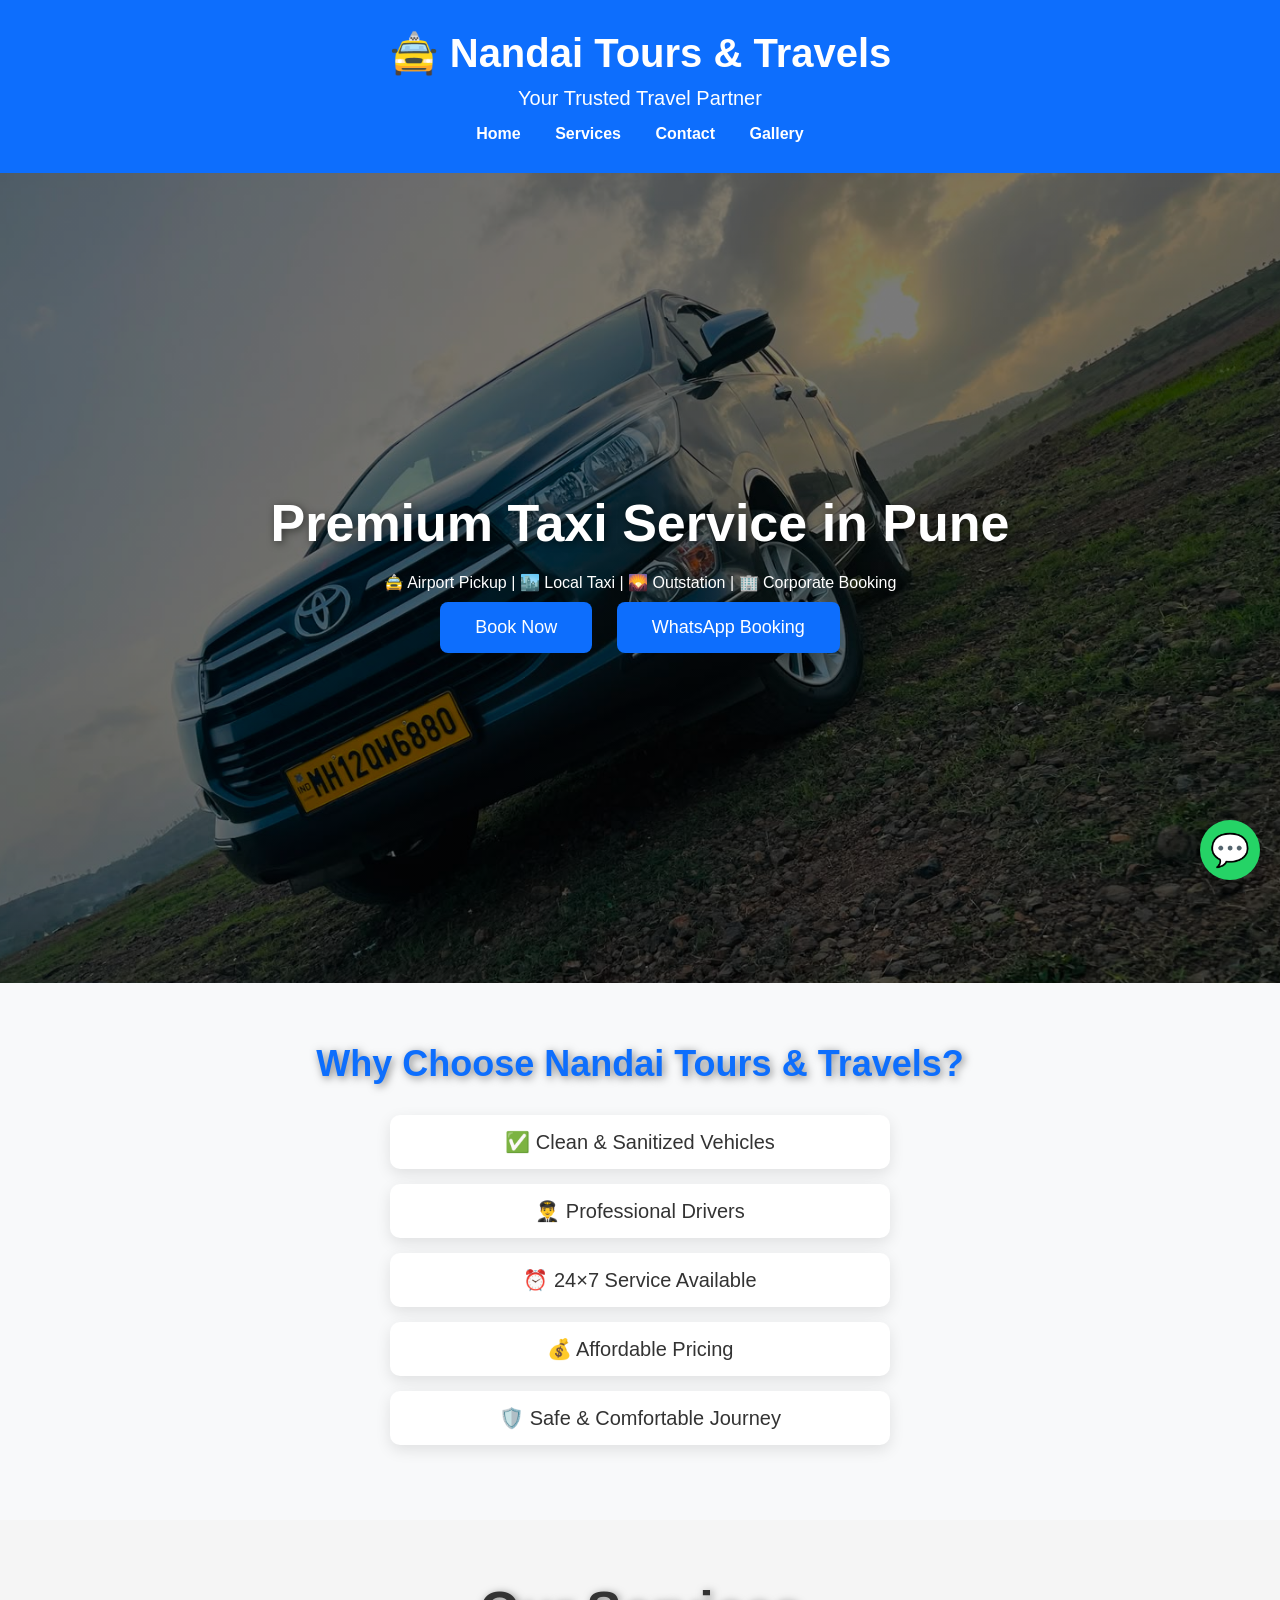
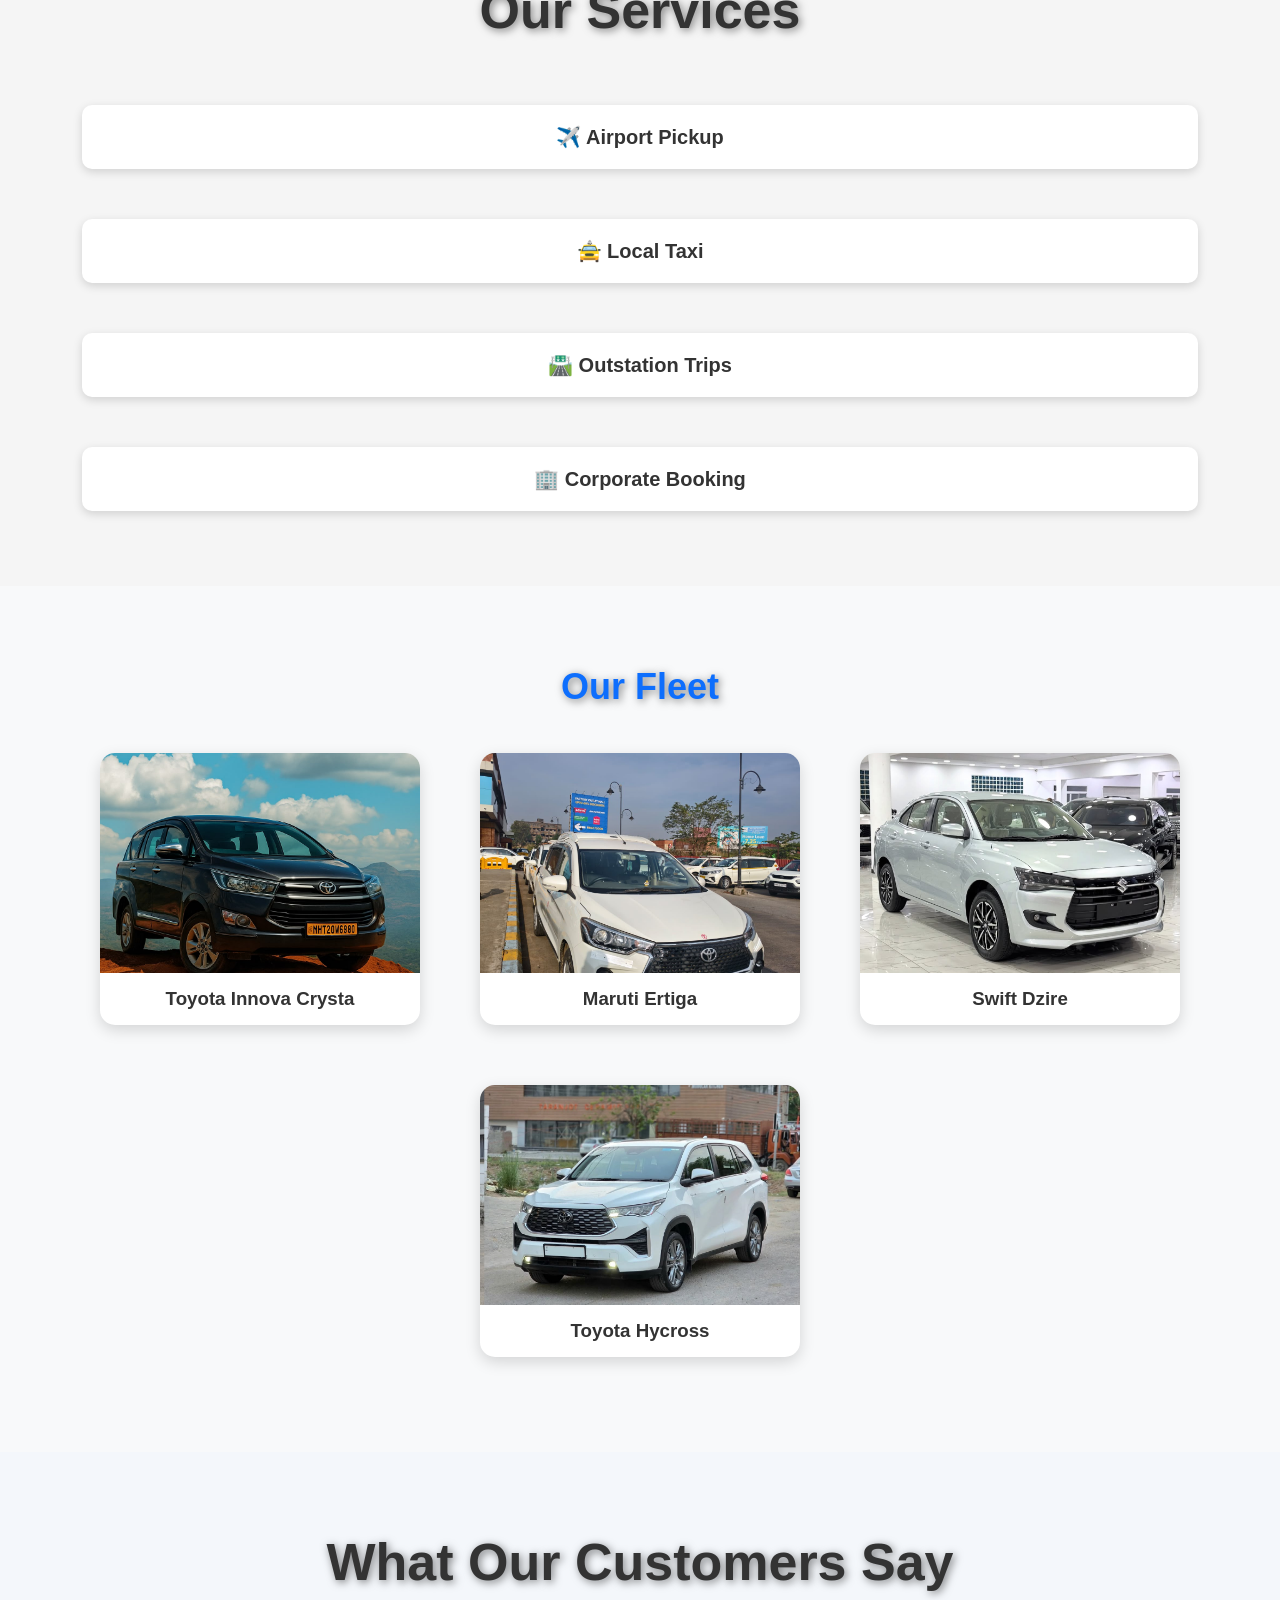
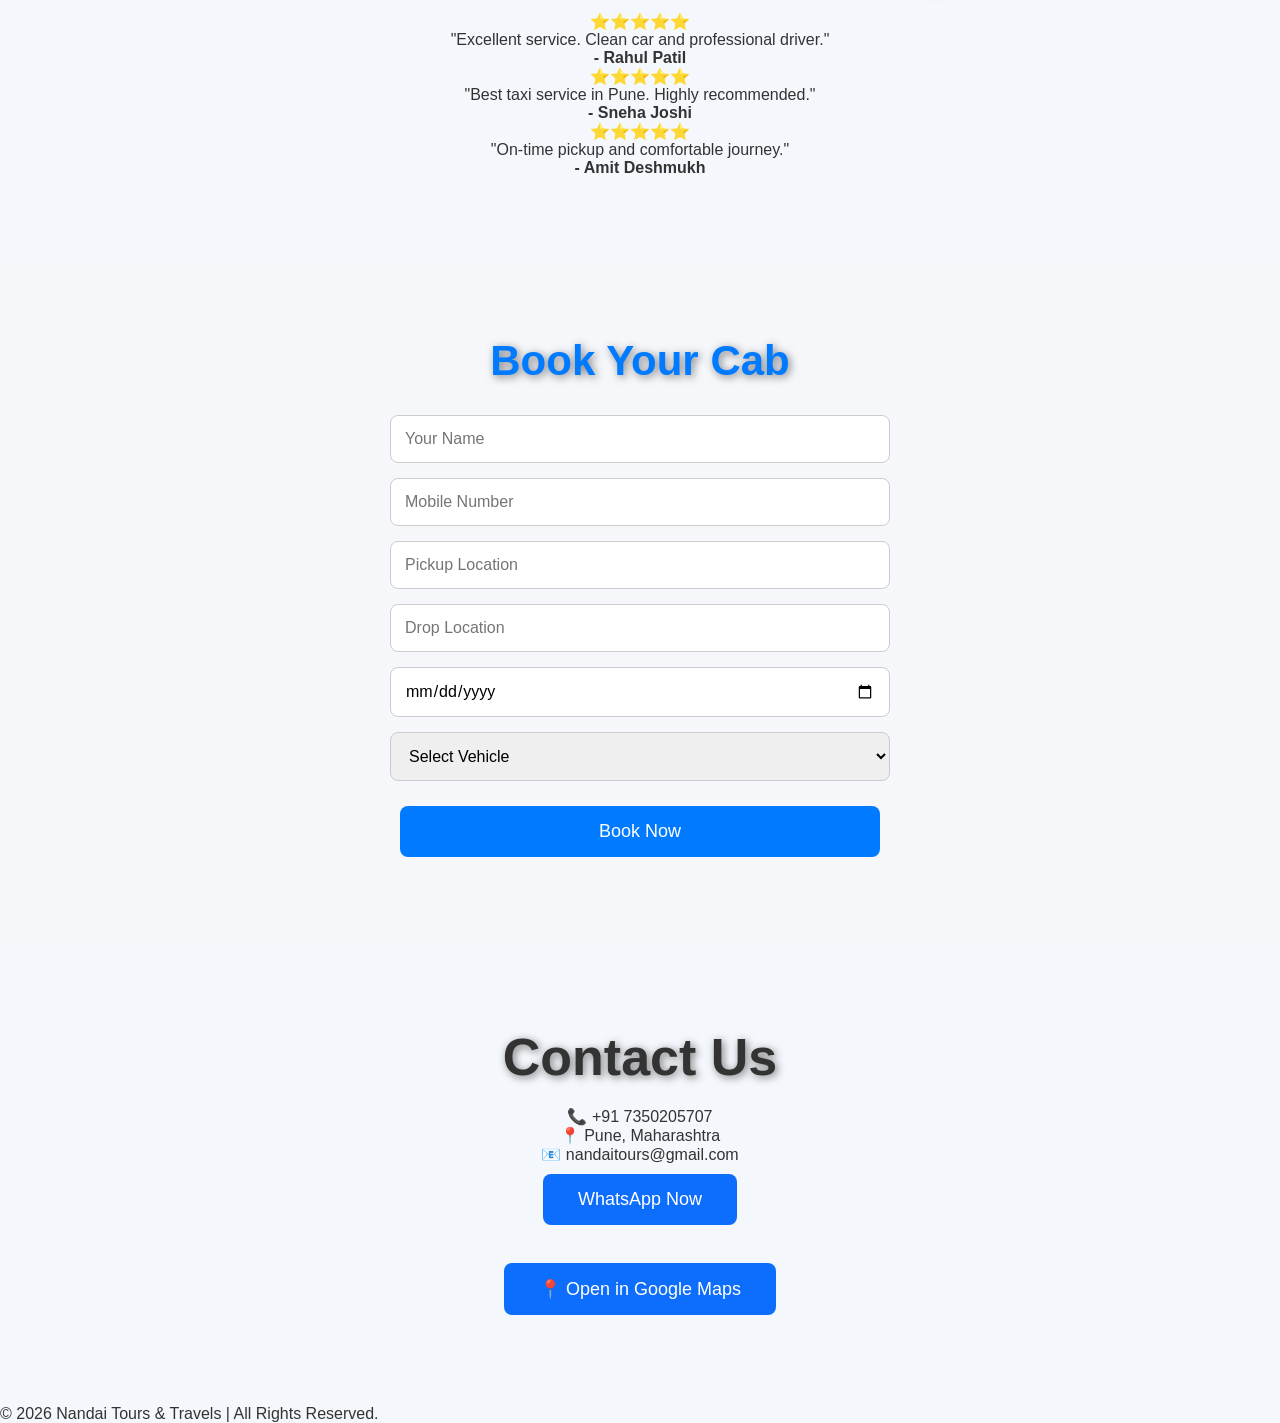
==== commit c7856d7e: "Added Toyota Hycross" ====
--- a/index.html
+++ b/index.html
@@ -84,6 +84,10 @@
         <img src="dzire.jpg" alt="Swift Dzire">
         <h3>Swift Dzire</h3>
     </div>
+    <div class="vehicle-card">
+    <img src="hycross.jpg" alt="Toyota Hycross">
+    <h3>Toyota Hycross</h3>
+
     </div>
     </section>
 <section class="testimonials">
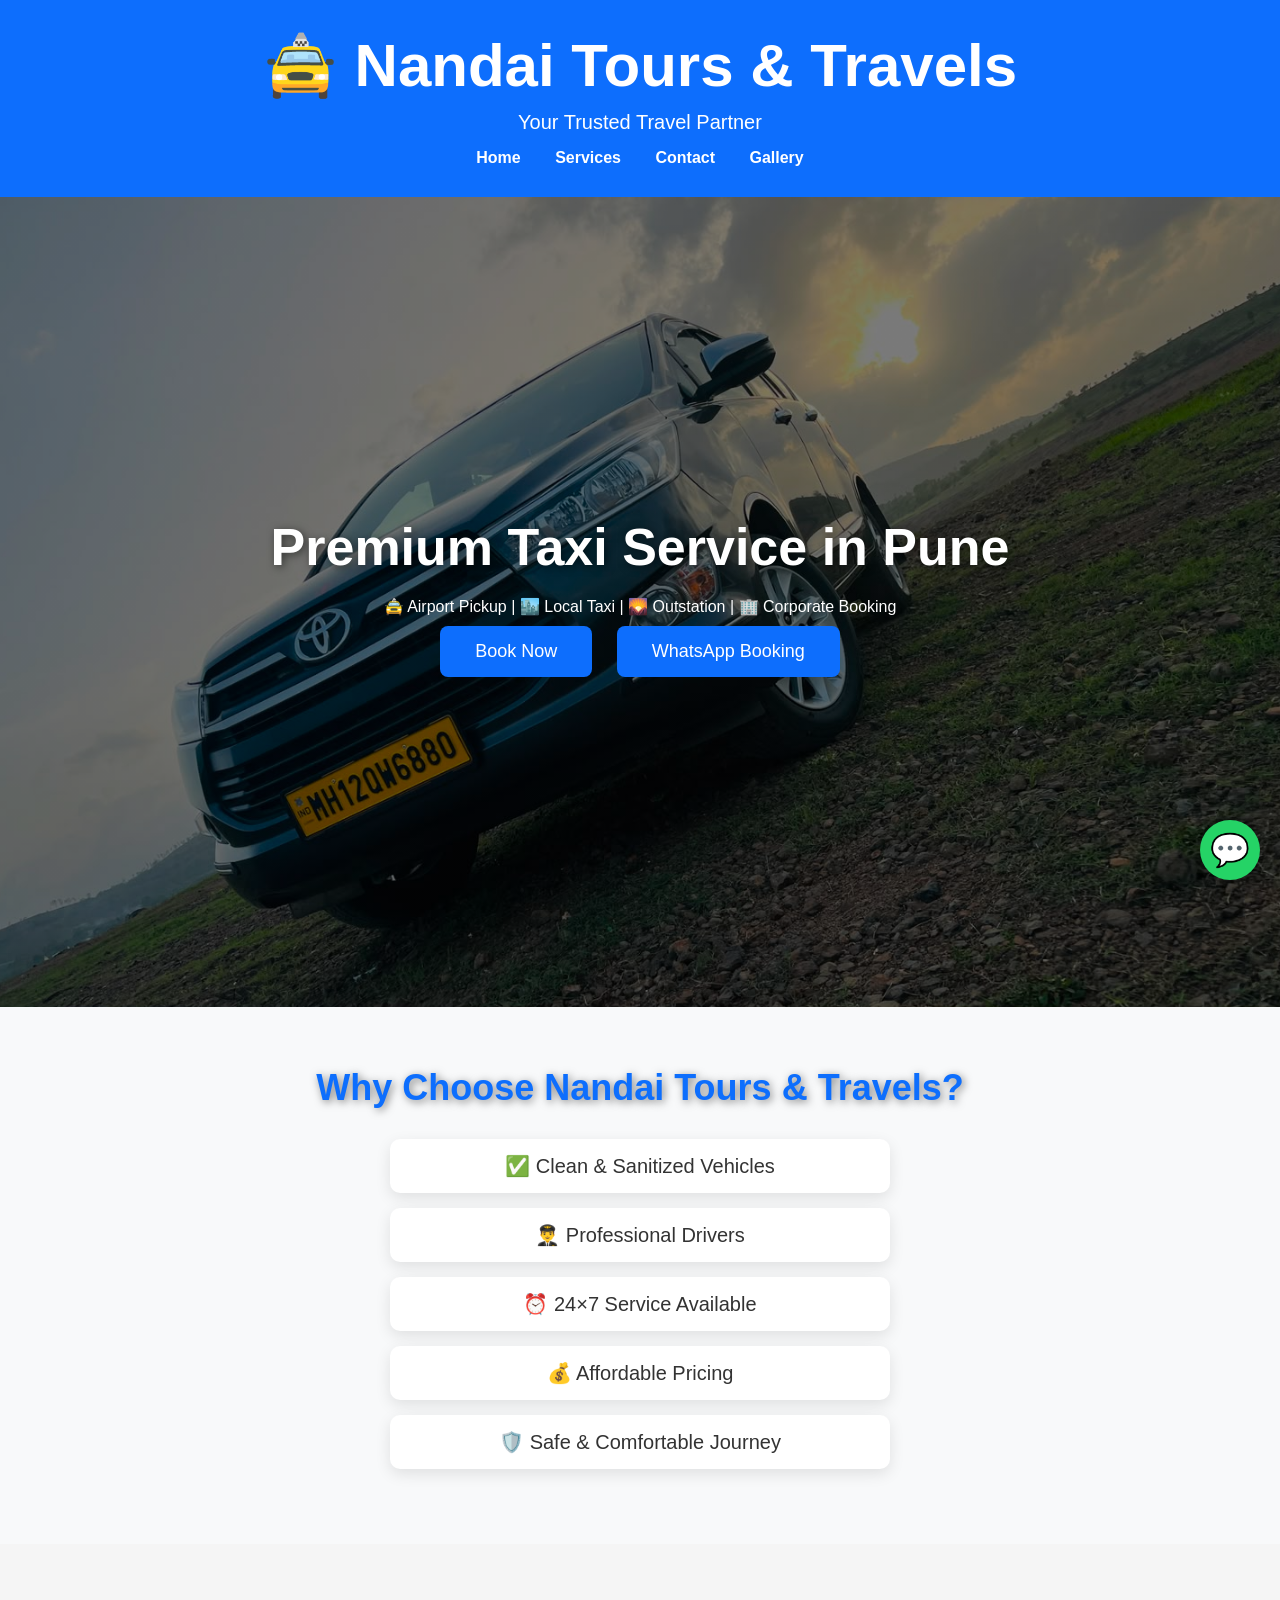
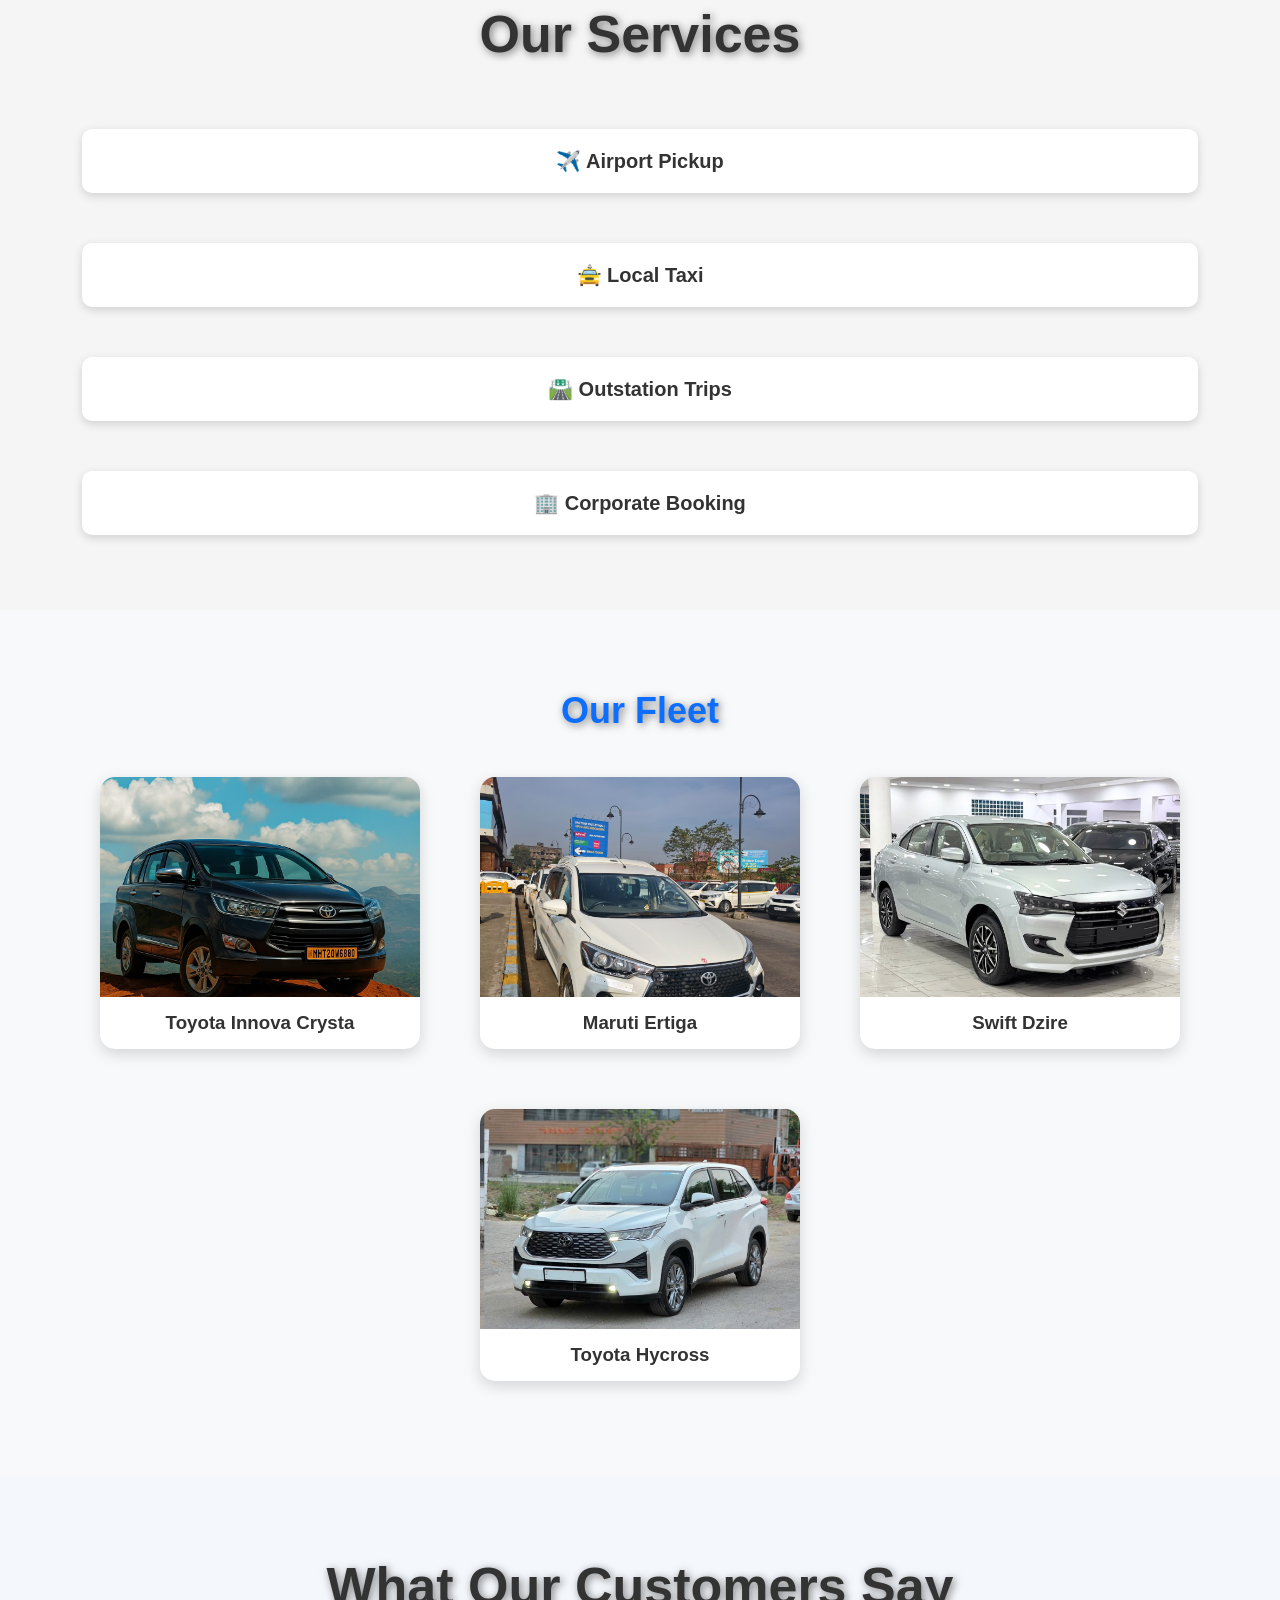
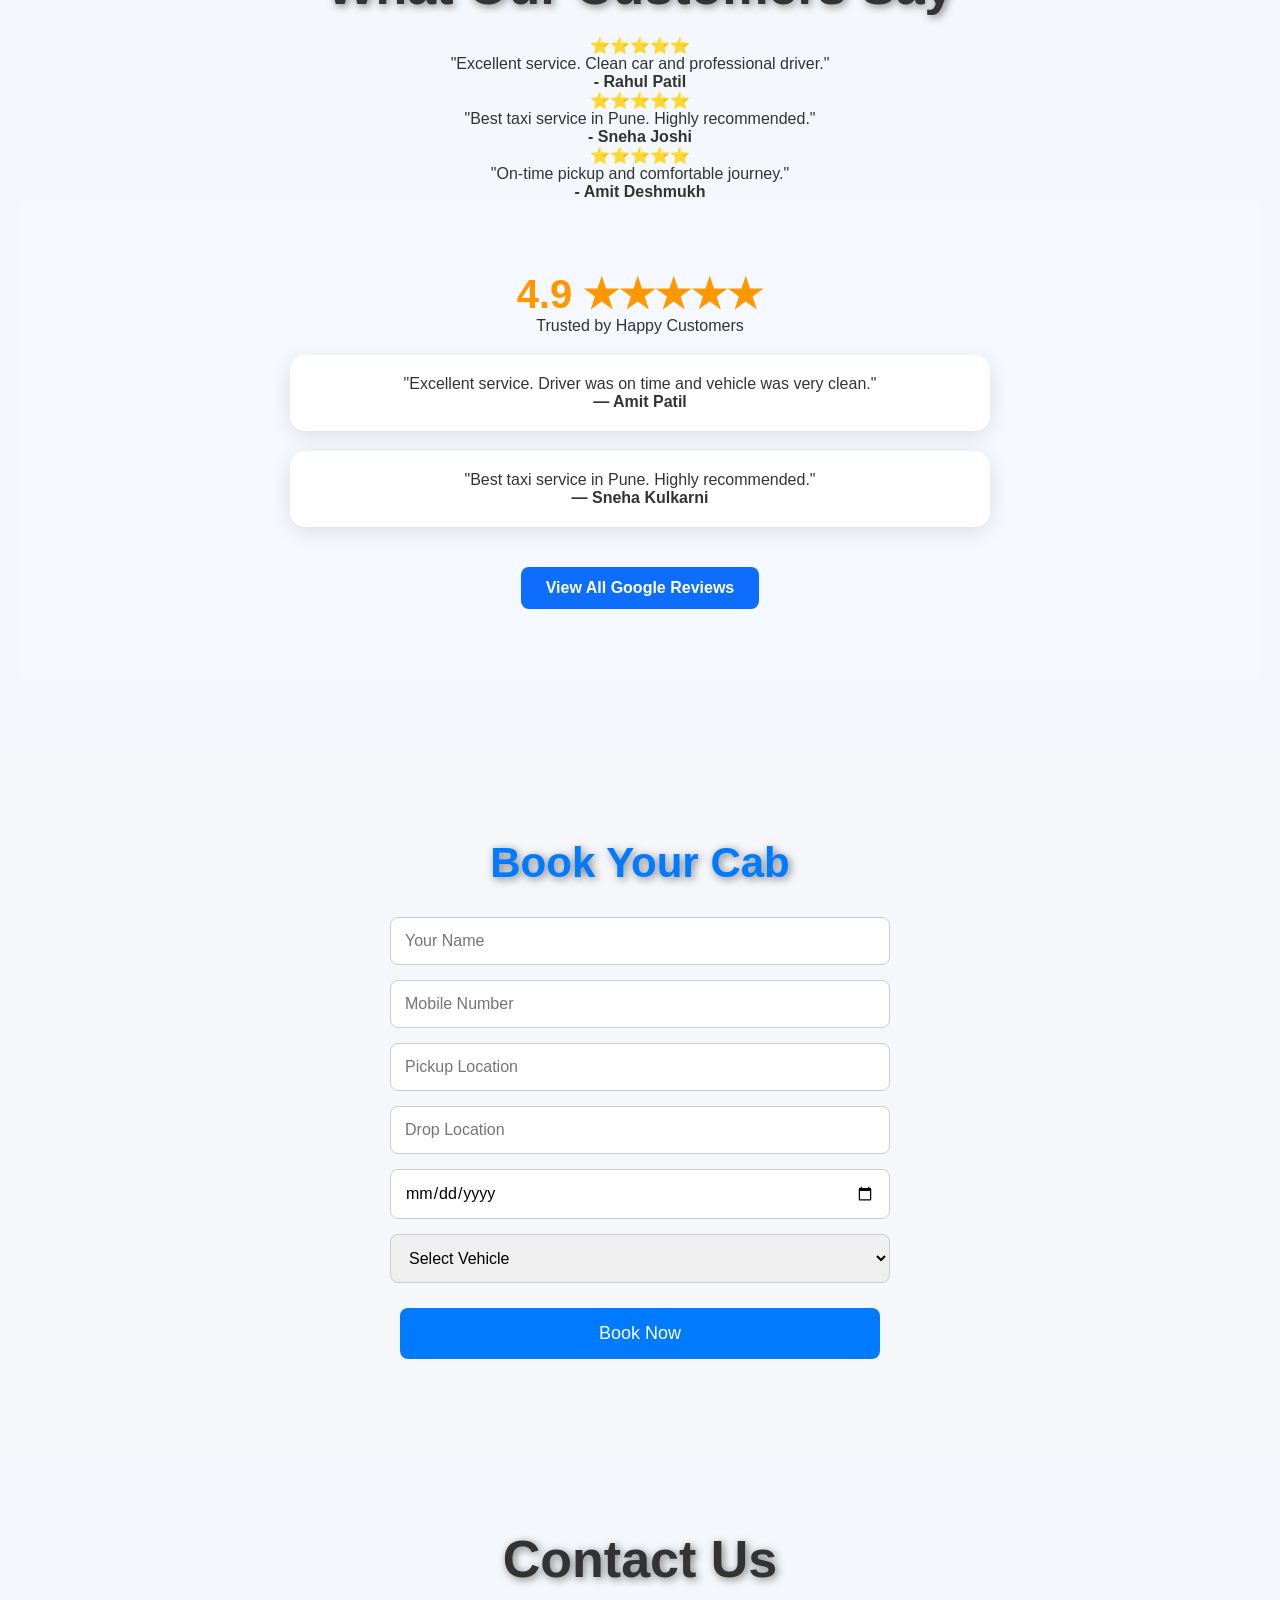
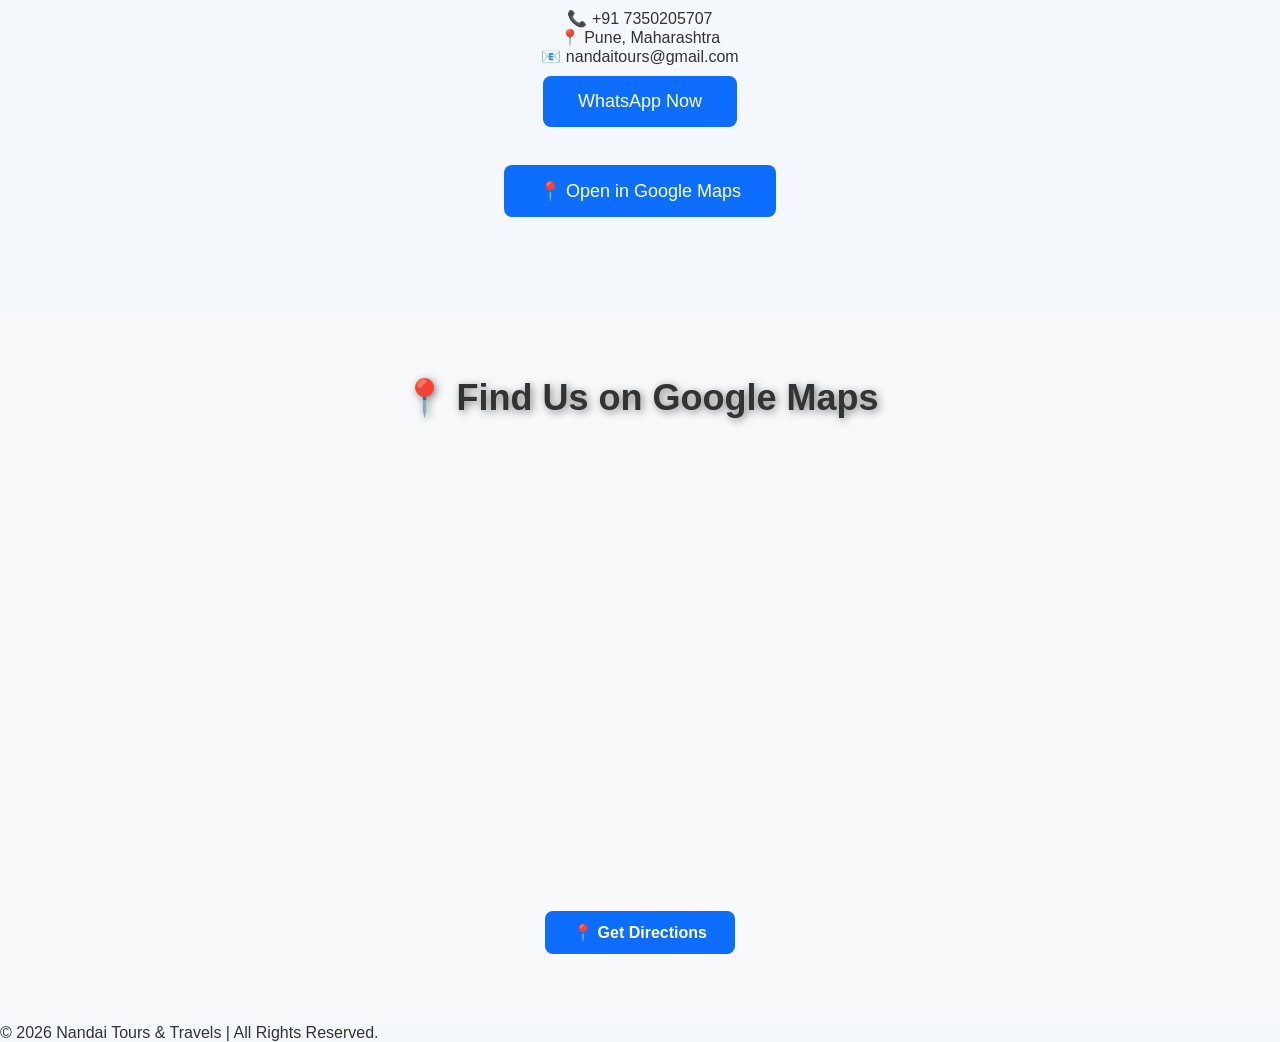
==== commit 607098fc: "Website Update" ====
--- a/index.html
+++ b/index.html
@@ -112,6 +112,28 @@
             <p>"On-time pickup and comfortable journey."</p>
             <h4>- Amit Deshmukh</h4>
         </div>
+        <section class="reviews">
+
+    <div class="rating">
+        <h3>4.9 ★★★★★</h3>
+        <p>Trusted by Happy Customers</p>
+    </div>
+
+    <div class="review-card">
+        <p>"Excellent service. Driver was on time and vehicle was very clean."</p>
+        <h4>— Amit Patil</h4>
+    </div>
+
+    <div class="review-card">
+        <p>"Best taxi service in Pune. Highly recommended."</p>
+        <h4>— Sneha Kulkarni</h4>
+    </div>
+
+    <a href="YOUR_GOOGLE_REVIEW_LINK" target="_blank" class="review-btn">
+        View All Google Reviews
+    </a>
+</section>
+
 
     </div>
 </section>
@@ -156,6 +178,26 @@
     📍 Open in Google Maps
 </button>
 </section>
+<section class="map-section">
+    <h2>📍 Find Us on Google Maps</h2>
+
+    <iframe
+        src="https://www.google.com/maps?q=Nandai+Tours+%26+Travels&output=embed"
+        width="100%"
+        height="450"
+        style="border:0;border-radius:15px;"
+        loading="lazy"
+        allowfullscreen>
+    </iframe>
+
+    <br><br>
+
+    <a href="https://www.google.com/maps/place/Nandai+Tours+%26+Travels/@17.9631956,73.5244104,8z/data=!3m1!4b1!4m6!3m5!1s0x4f6b79a3c12e7c43:0x9e77e55b73230e7f!8m2!3d17.9631956!4d73.5244104!16s%2Fg%2F11zd571536"
+       target="_blank"
+       class="map-btn">
+        📍 Get Directions
+    </a>
+</section>
 <script src="script.js"></script>
 <a href="https://wa.me/917350205707" class="whatsapp-float" target="_blank">
     💬
--- a/style.css
+++ b/style.css
@@ -21,7 +21,7 @@
 }
 
 header h1{
-    font-size:40px;
+    font-size:60px;
 }
 
 header p{
@@ -515,4 +515,59 @@
 
 #bookingForm button:hover{
     background:#0056b3;
-} +} 
+.reviews{
+padding:70px 20px;
+background:#f5f8ff;
+text-align:center;
+}
+
+.rating h3{
+font-size:40px;
+color:#ff9800;
+}
+
+.review-card{
+max-width:700px;
+margin:20px auto;
+padding:20px;
+background:#fff;
+border-radius:15px;
+box-shadow:0 5px 20px rgba(0,0,0,.1);
+}
+
+.review-btn{
+display:inline-block;
+margin-top:20px;
+padding:12px 25px;
+background:#0d6efd;
+color:#fff;
+text-decoration:none;
+border-radius:8px;
+font-weight:bold;
+}
+.map-section{
+    padding:70px 20px;
+    text-align:center;
+    background:#f8f9fa;
+}
+
+.map-section h2{
+    font-size:36px;
+    margin-bottom:20px;
+}
+
+.map-btn{
+    display:inline-block;
+    background:#0d6efd;
+    color:#fff;
+    padding:12px 28px;
+    border-radius:8px;
+    text-decoration:none;
+    font-weight:bold;
+    transition:.3s;
+}
+
+.map-btn:hover{
+    background:#084298;
+}
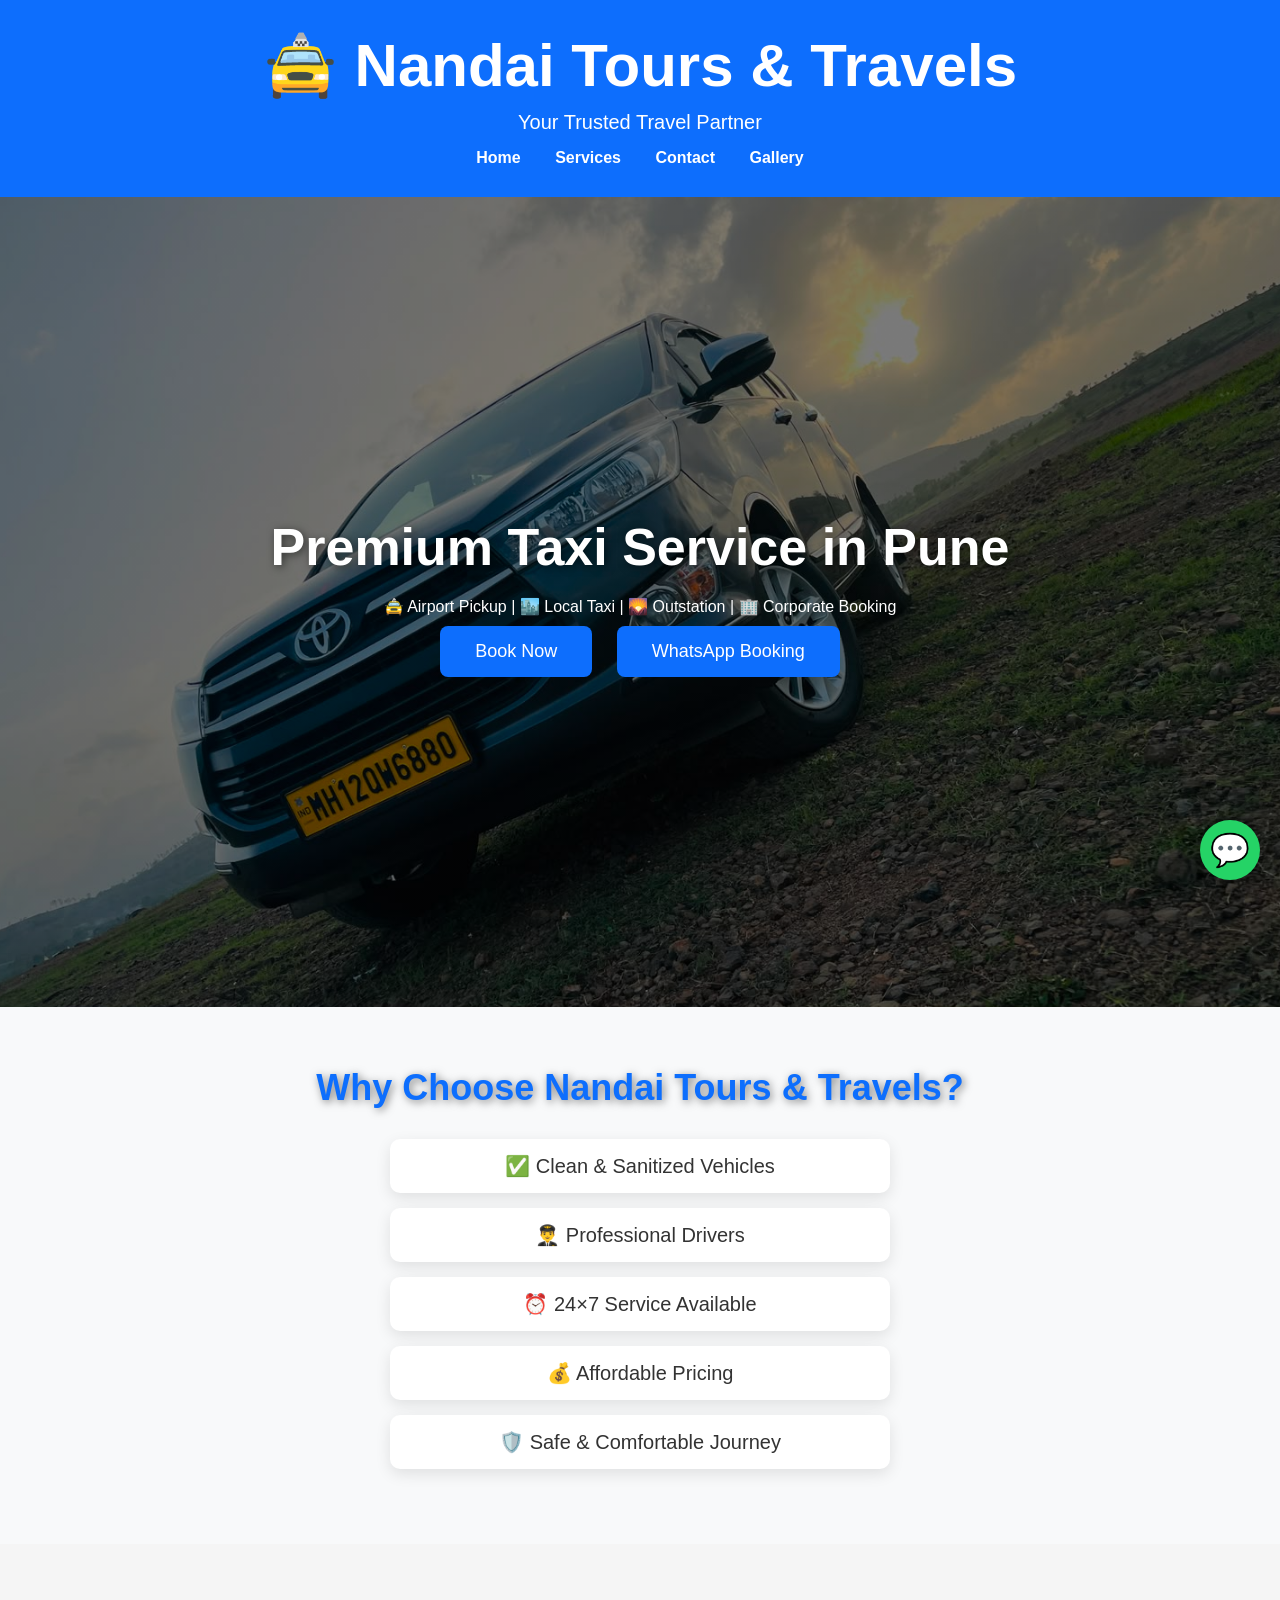
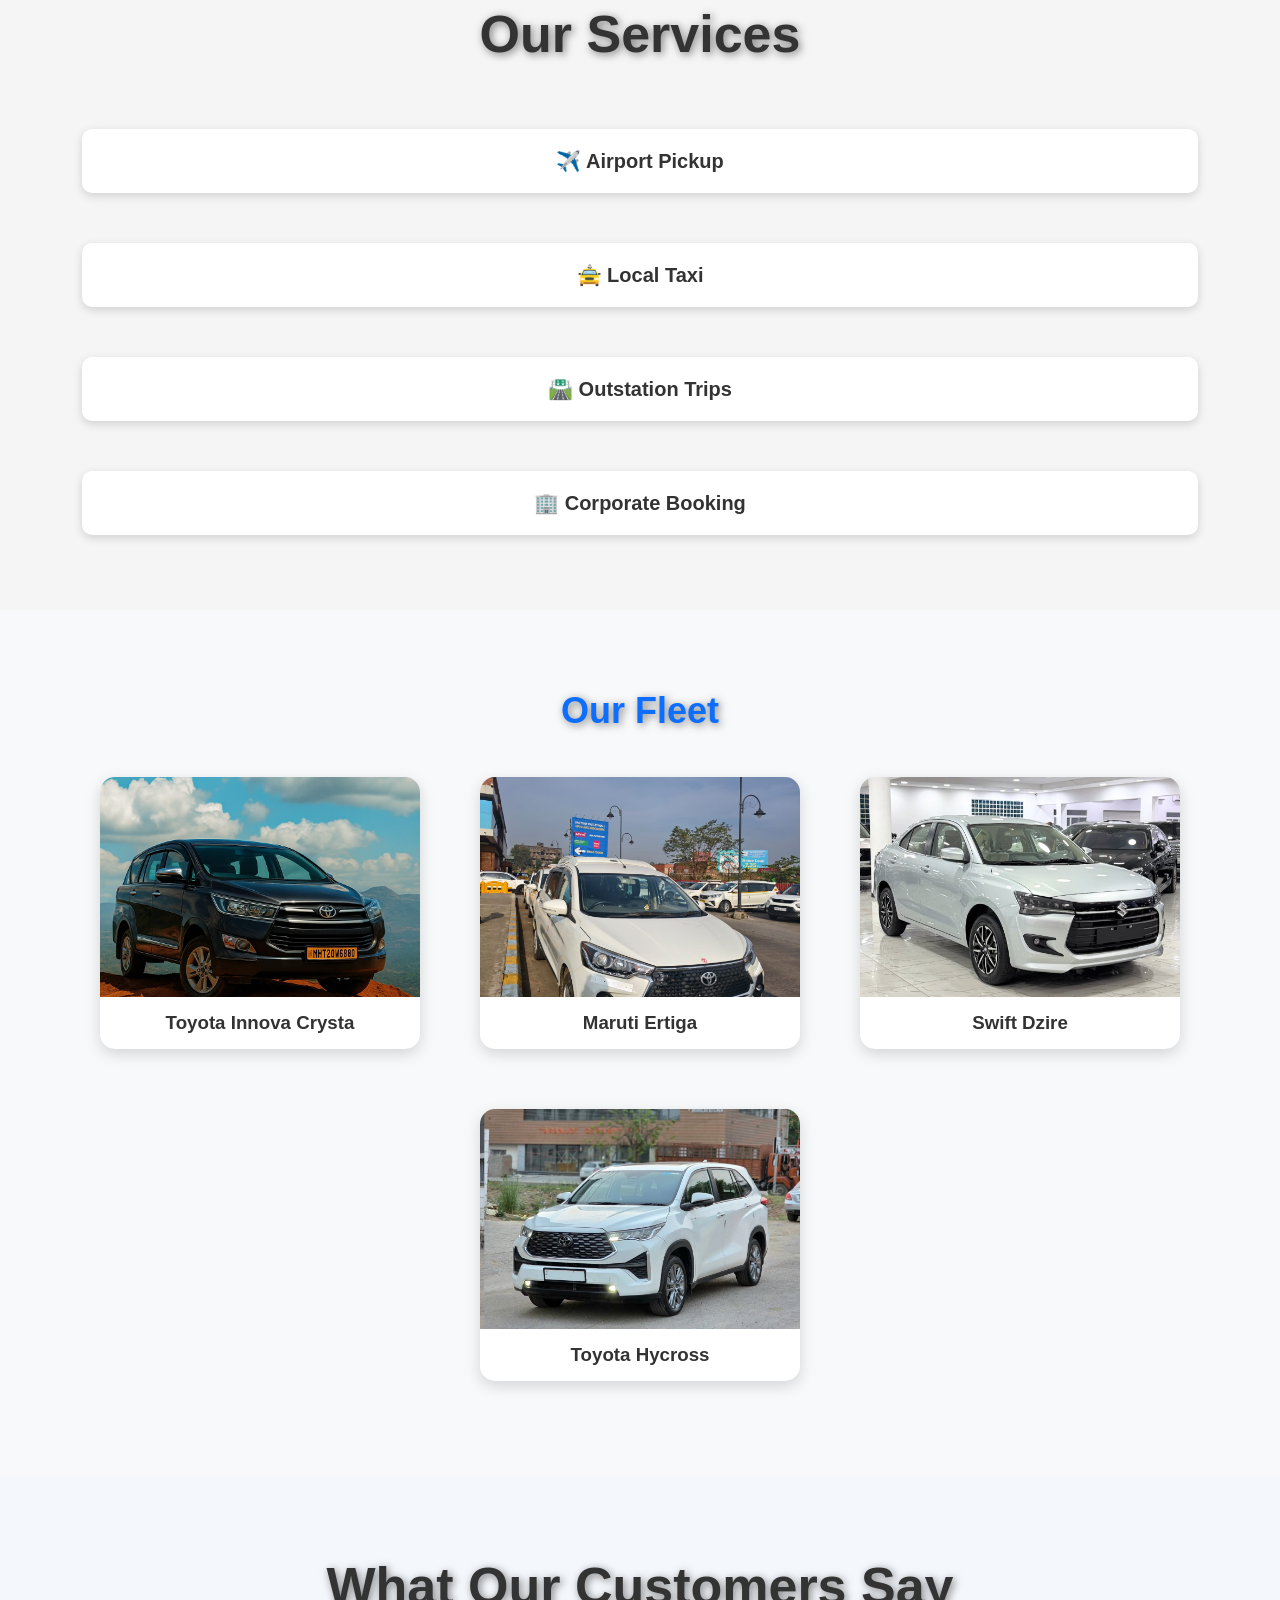
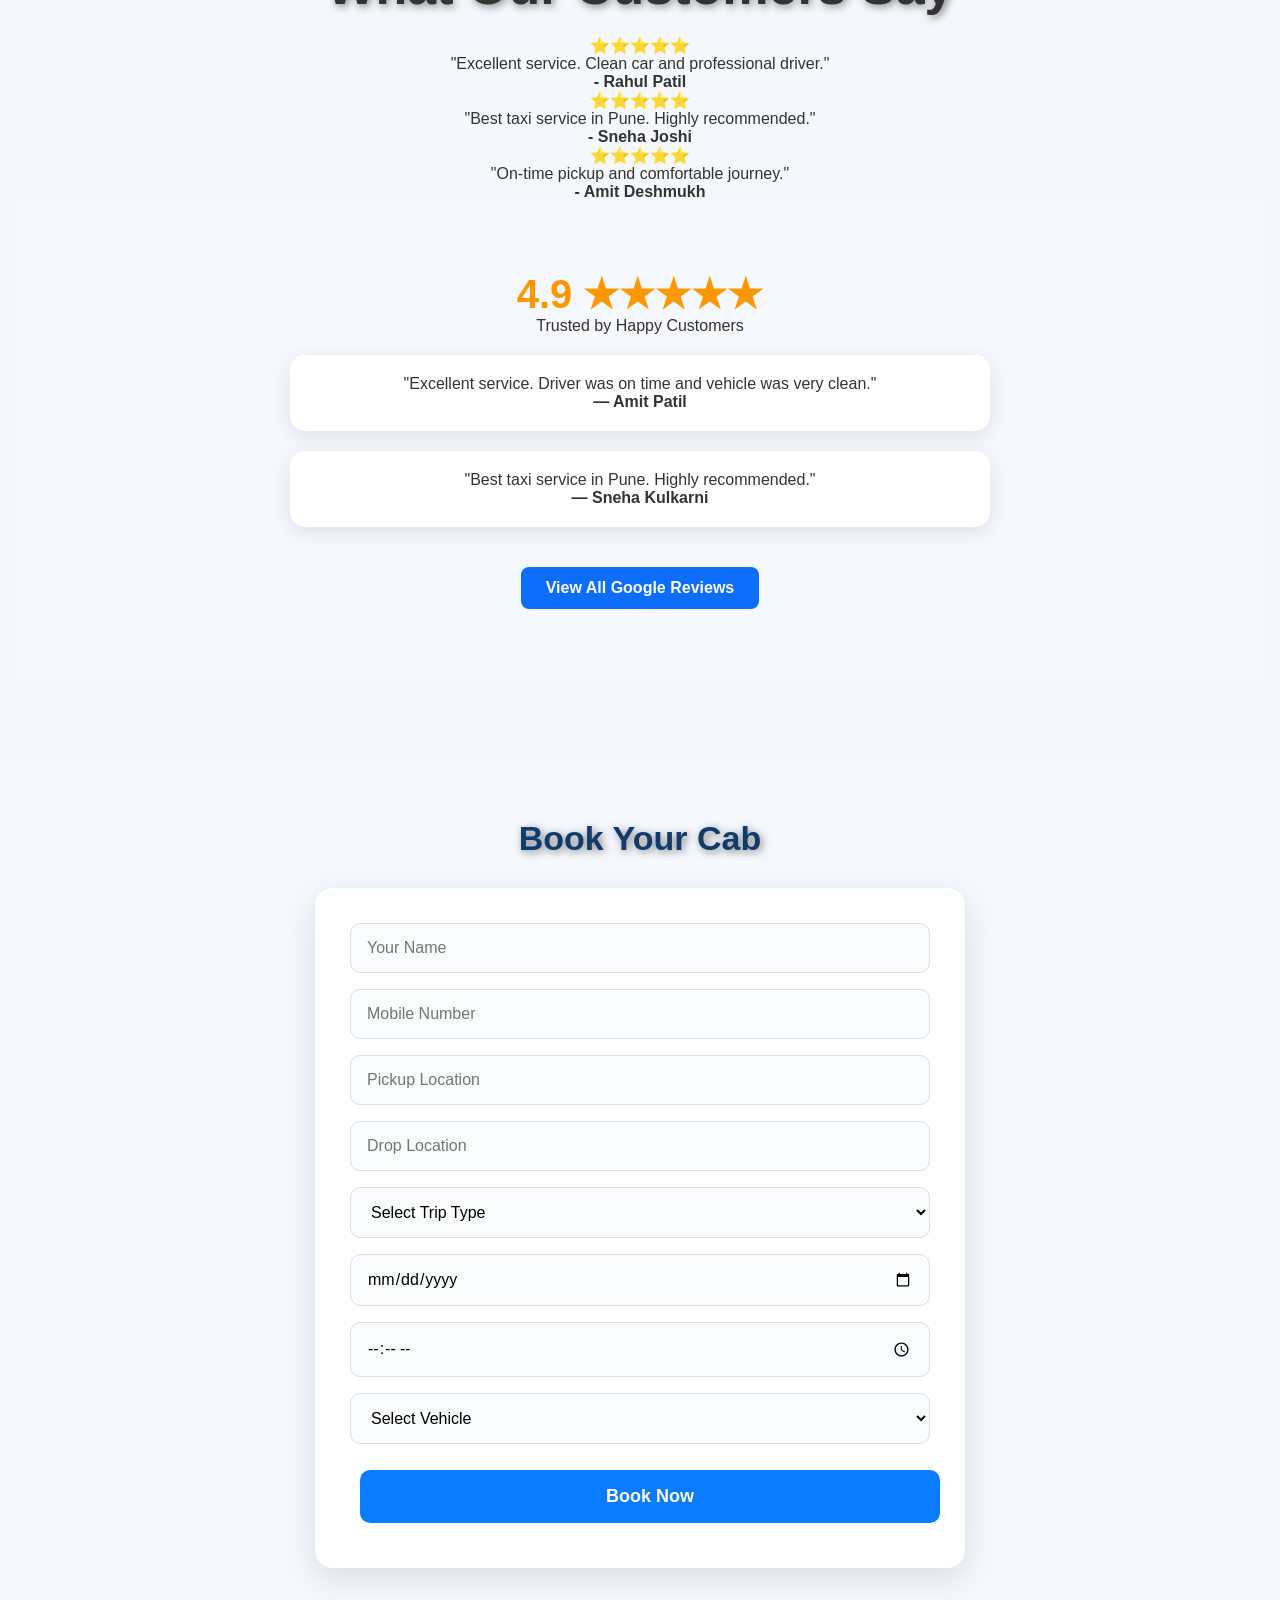
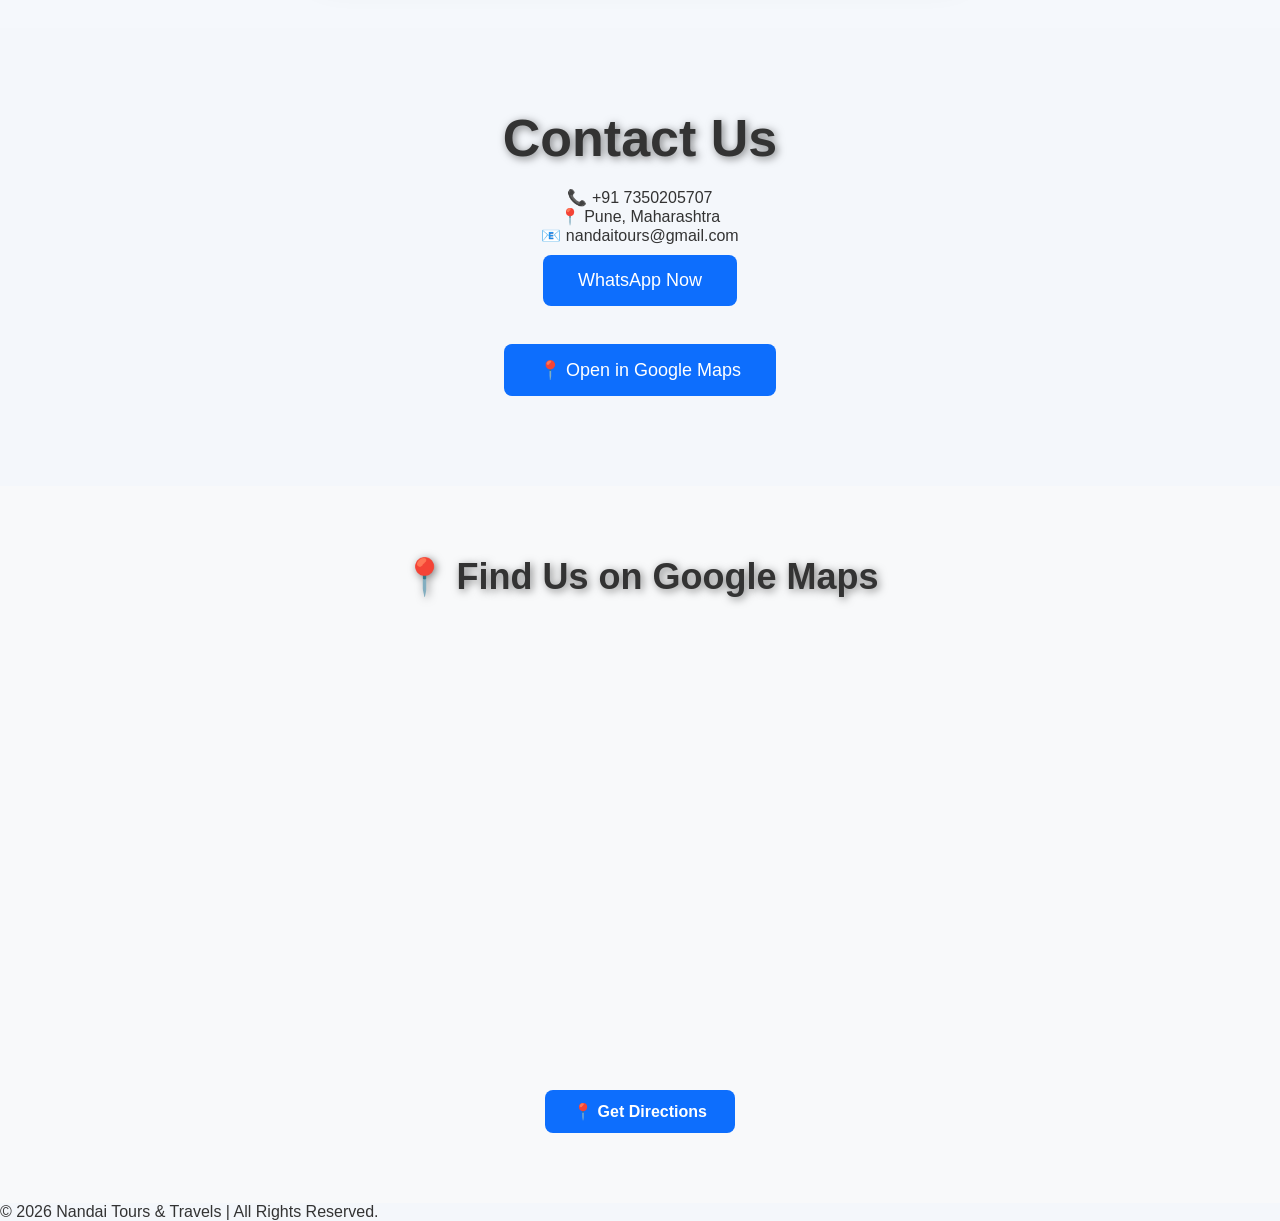
==== commit aa02e37a: "Website Update" ====
--- a/index.html
+++ b/index.html
@@ -148,12 +148,20 @@
         <input type="text" id="pickup" placeholder="Pickup Location" required>
 
         <input type="text" id="drop" placeholder="Drop Location" required>
-
+        
+<select id="tripType" required>
+    <option value="">Select Trip Type</option>
+    <option value="One Way">One Way</option>
+    <option value="Round Trip">Round Trip</option>
+    <option value="Local Trip">Local Trip</option>
+</select>
         <input type="date" id="date" required>
+        <input type="time" id="time" required>
 
         <select id="vehicle" required>
             <option>Select Vehicle</option>
             <option>Innova Crysta</option>
+            <option>Innova Hycross</option>
             <option>Maruti Ertiga</option>
             <option>Swift Dzire</option>
         </select>
--- a/style.css
+++ b/style.css
@@ -570,4 +570,82 @@
 
 .map-btn:hover{
     background:#084298;
+}
+/* ===== PREMIUM BOOKING FORM ===== */
+
+.booking {
+    padding: 60px 20px;
+    background: #f5f8fc;
+    text-align: center;
+}
+
+.booking h2 {
+    font-size: 34px;
+    margin-bottom: 30px;
+    color: #123b6d;
+}
+
+#bookingForm {
+    max-width: 650px;
+    margin: auto;
+    background: #ffffff;
+    padding: 35px;
+    border-radius: 18px;
+    box-shadow: 0 10px 35px rgba(0,0,0,0.12);
+    display: flex;
+    flex-direction: column;
+    gap: 16px;
+}
+
+#bookingForm input,
+#bookingForm select {
+    width: 100%;
+    box-sizing: border-box;
+    padding: 15px 16px;
+    border: 1px solid #d7dee8;
+    border-radius: 10px;
+    font-size: 16px;
+    outline: none;
+    background: #f9fbfd;
+    transition: 0.3s;
+}
+
+#bookingForm input:focus,
+#bookingForm select:focus {
+    border-color: #1677ff;
+    background: #ffffff;
+    box-shadow: 0 0 0 3px rgba(22,119,255,0.12);
+}
+
+#bookingForm button {
+    width: 100%;
+    padding: 16px;
+    border: none;
+    border-radius: 10px;
+    background: #0b7cff;
+    color: white;
+    font-size: 18px;
+    font-weight: bold;
+    cursor: pointer;
+    transition: 0.3s;
+}
+
+#bookingForm button:hover {
+    background: #075fc9;
+    transform: translateY(-2px);
+}
+
+/* Mobile */
+@media (max-width: 600px) {
+    .booking {
+        padding: 40px 15px;
+    }
+
+    .booking h2 {
+        font-size: 28px;
+    }
+
+    #bookingForm {
+        padding: 25px 18px;
+    }
 }
